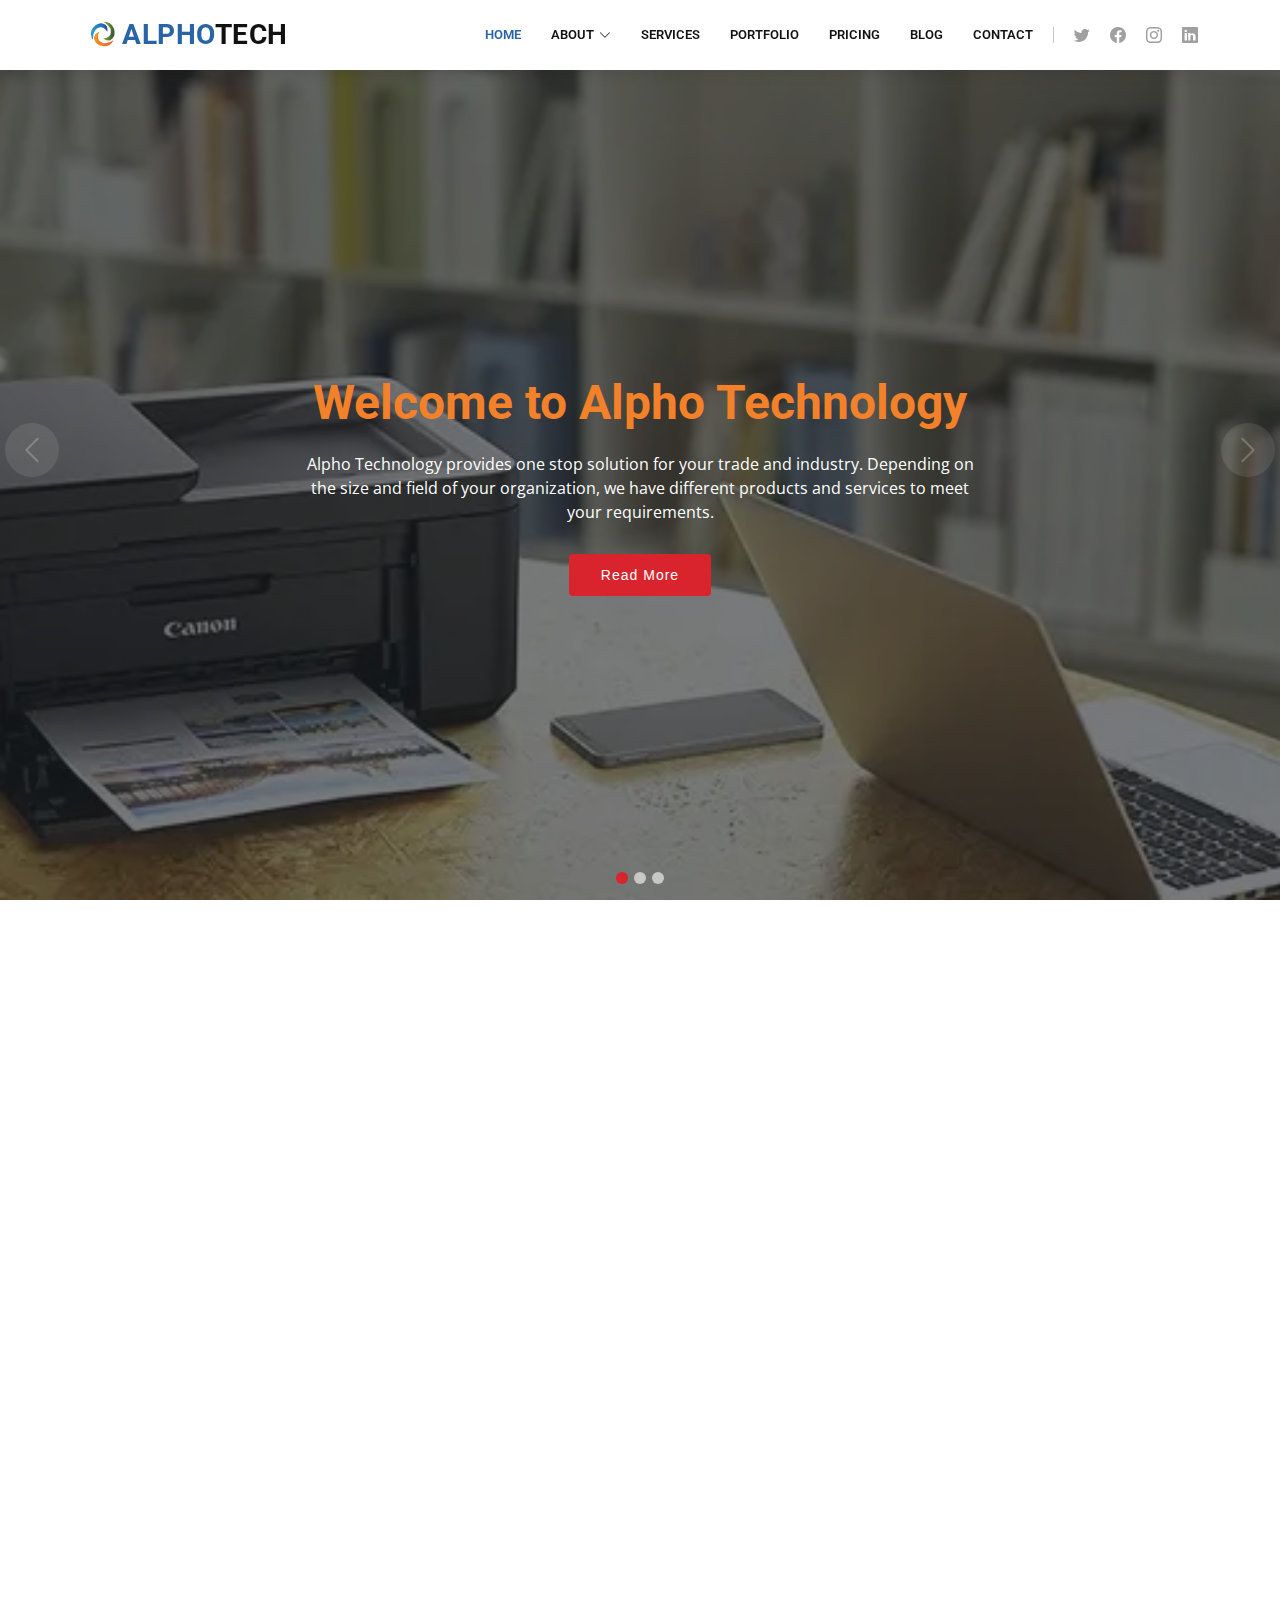
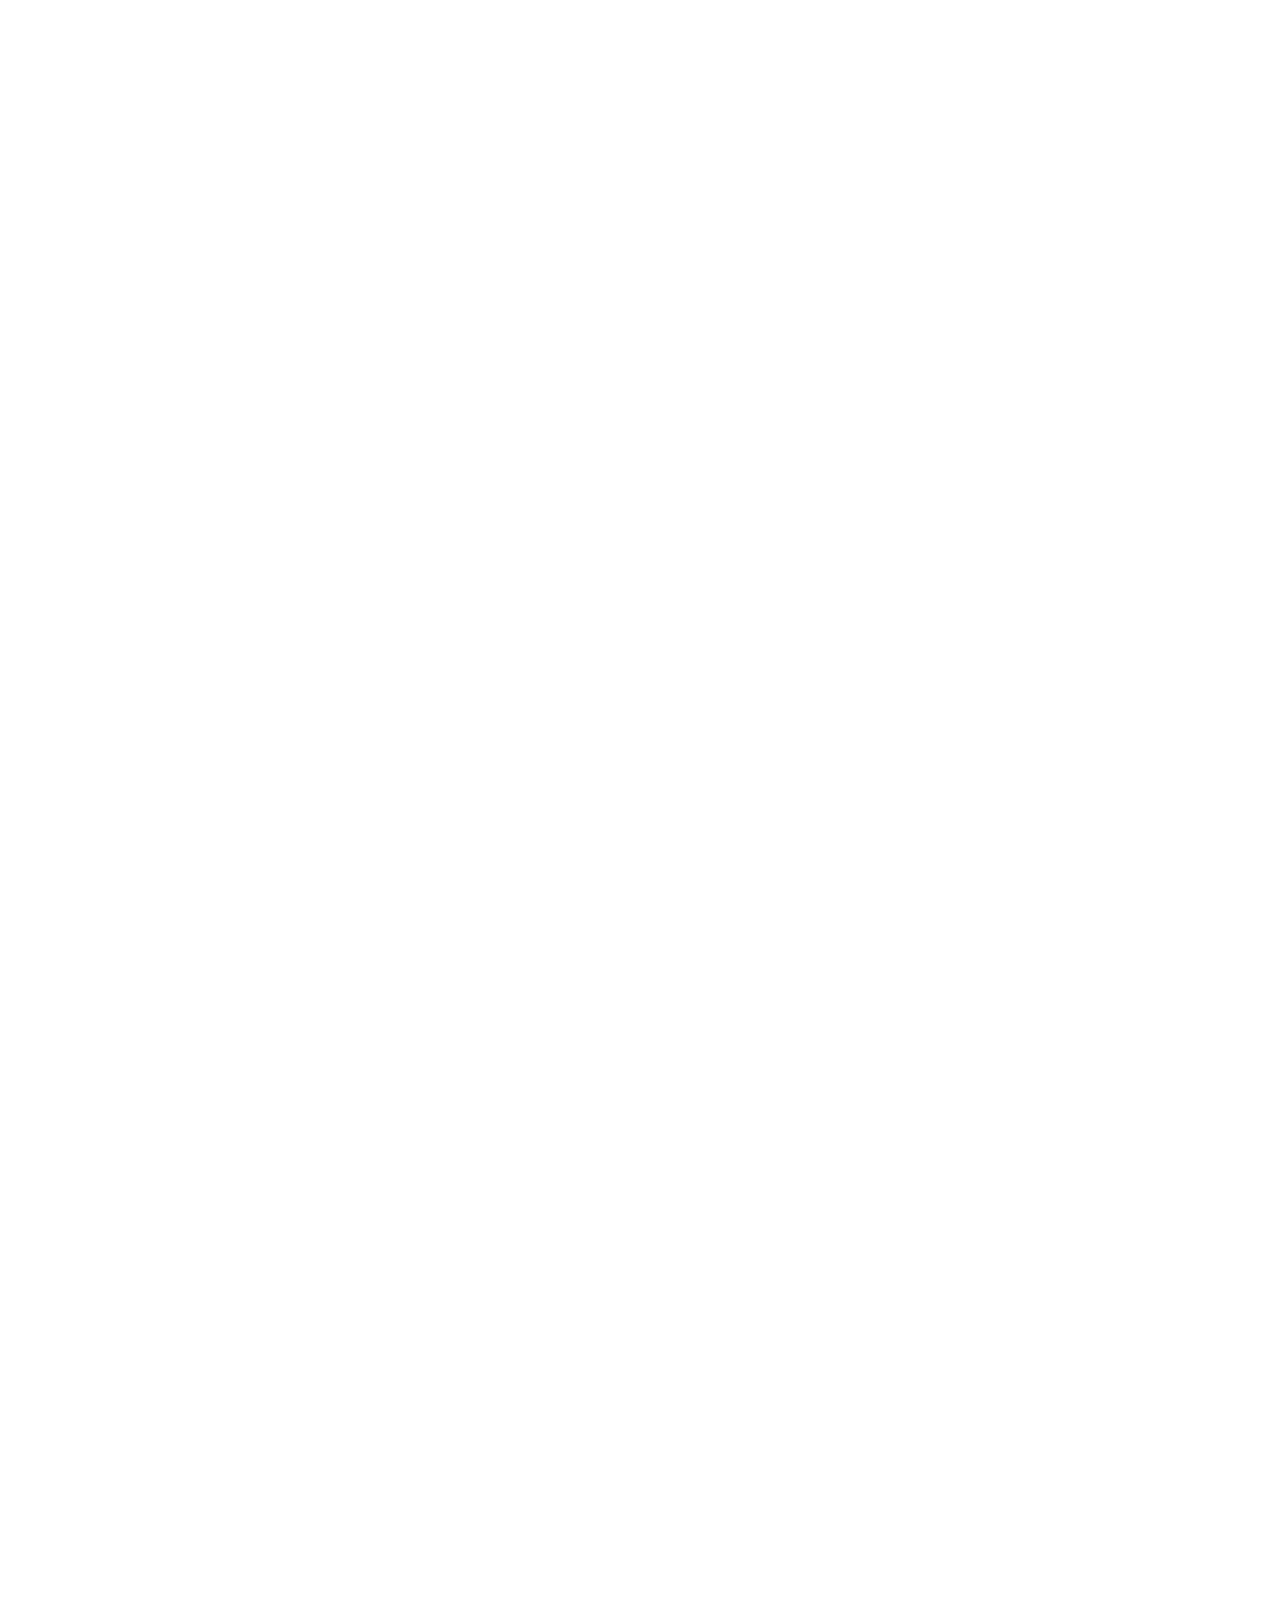
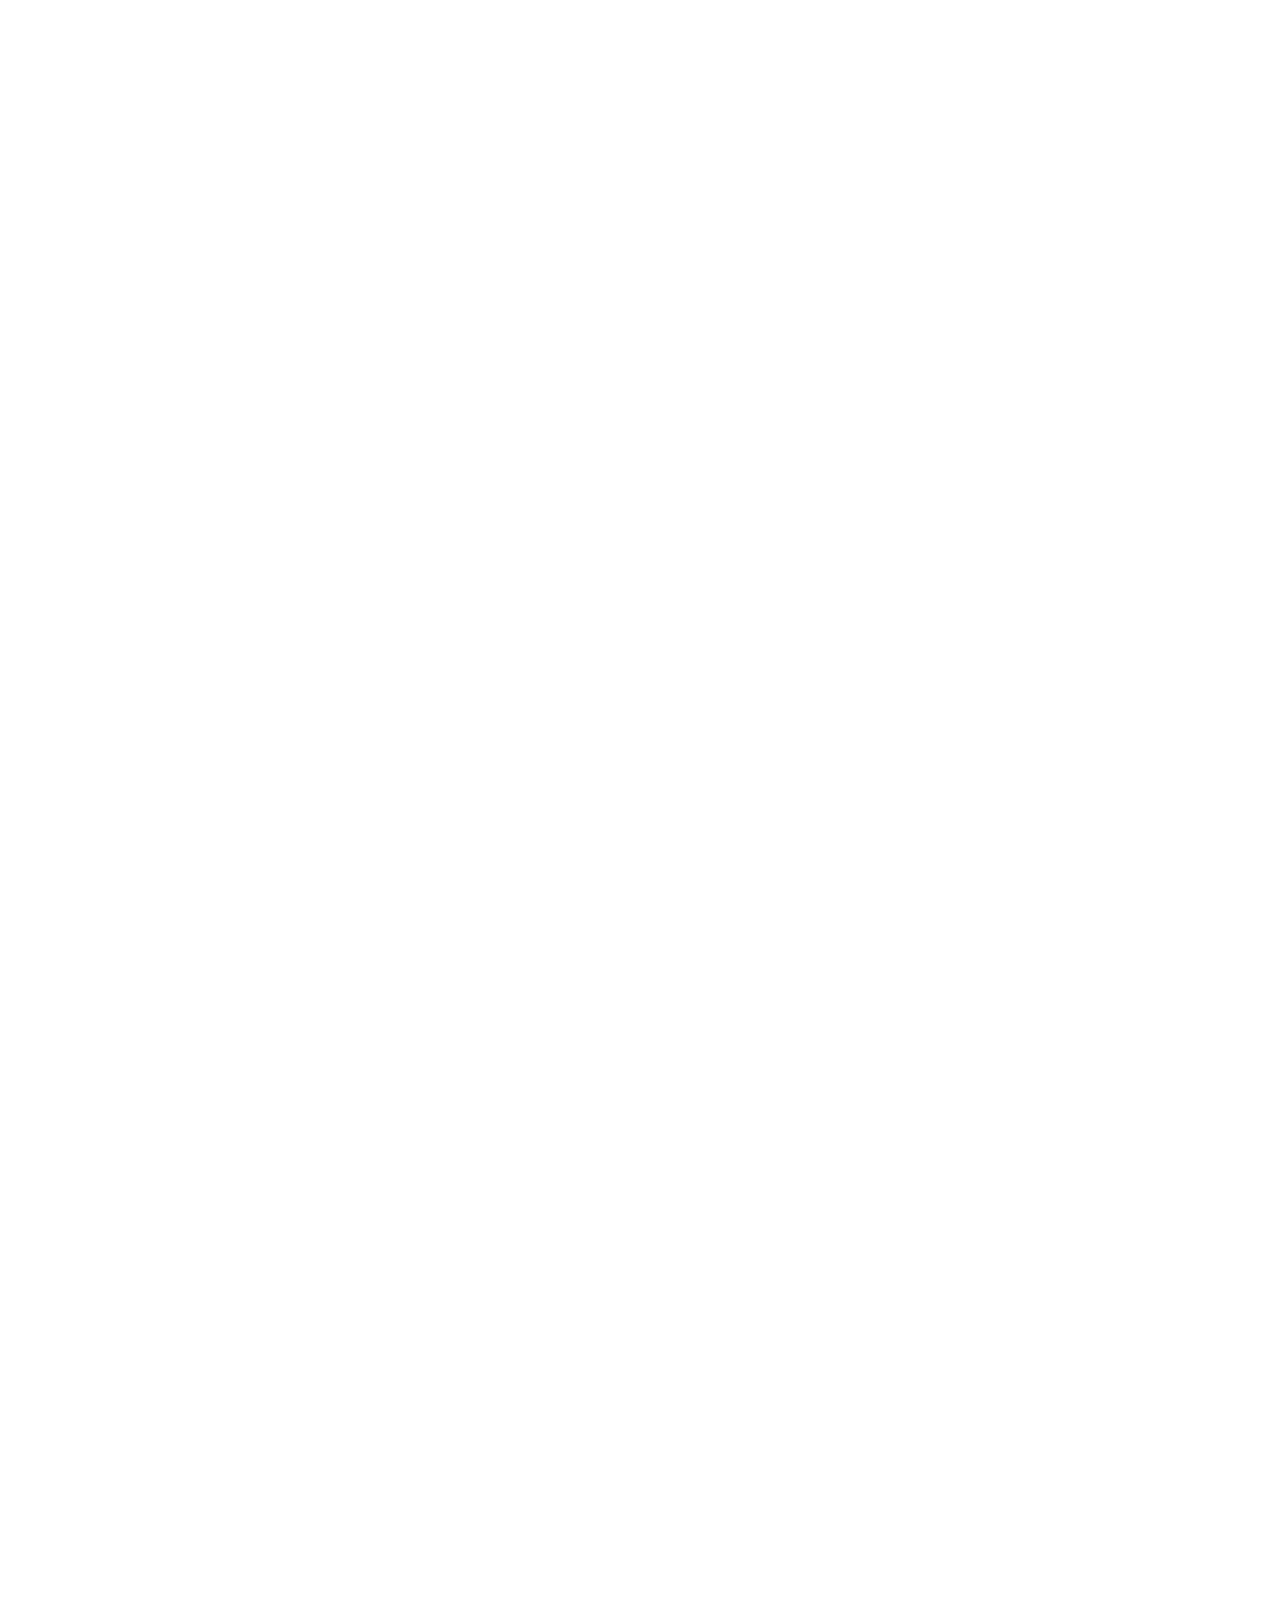
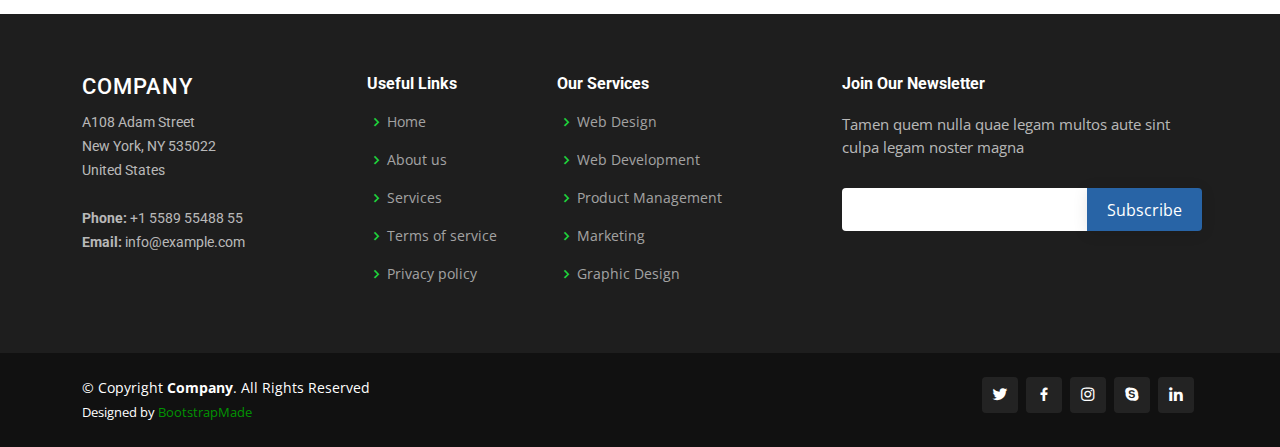
==== Sample3/index.html @ 121b3655 "Fifth Commit" ====
<!DOCTYPE html>
<html lang="en">

<head>
  <meta charset="utf-8">
  <meta content="width=device-width, initial-scale=1.0" name="viewport">

  <title>ALPHO TECHNOLOGY</title>
  <meta content="" name="description">
  <meta content="" name="keywords">

  <!-- Favicons -->
  <link href="assets/img/logo.png" rel="icon">
  <!-- <link href="assets/img/apple-touch-icon.png" rel="apple-touch-icon"> -->

  <!-- Google Fonts -->
  <link href="https://fonts.googleapis.com/css?family=Open+Sans:300,300i,400,400i,600,600i,700,700i|Roboto:300,300i,400,400i,500,500i,600,600i,700,700i|Poppins:300,300i,400,400i,500,500i,600,600i,700,700i" rel="stylesheet">

  <link href="https://fonts.googleapis.com/css2?family=Open+Sans:ital,wght@0,300;0,400;0,500;0,600;0,700;0,800;1,300;1,400;1,500;1,600;1,700;1,800&family=Pathway+Extreme&family=Poppins:wght@100;200;600&display=swap" rel="stylesheet">

  <!-- Vendor CSS Files -->
  <link href="assets/vendor/animate.css/animate.min.css" rel="stylesheet">
  <link href="assets/vendor/aos/aos.css" rel="stylesheet">
  <link href="assets/vendor/bootstrap/css/bootstrap.min.css" rel="stylesheet">
  <link href="assets/vendor/bootstrap-icons/bootstrap-icons.css" rel="stylesheet">
  <link href="assets/vendor/fontawesome-free/css/all.min.css" rel="stylesheet">
  <link href="assets/vendor/boxicons/css/boxicons.min.css" rel="stylesheet">
  <link href="assets/vendor/glightbox/css/glightbox.min.css" rel="stylesheet">
  <link href="assets/vendor/remixicon/remixicon.css" rel="stylesheet">
  <link href="assets/vendor/swiper/swiper-bundle.min.css" rel="stylesheet">

  <!-- Template Main CSS File -->
  <link href="assets/css/style.css" rel="stylesheet">
</head>

<body>

  <!-- ======= Header ======= -->
  <header id="header" class="fixed-top">
    <div class="container d-flex align-items-center">

      <!--  -->
      <!-- Uncomment below if you prefer to use an image logo -->
      <a href="index.html" class="logo me-auto me-lg-0"><img src="assets/img/logo.png" alt="" class="img-fluid"></a>
      <h1 class="logo me-auto"><a href="index.html"><span>Alpho</span>tech</a></h1>

      <nav id="navbar" class="navbar order-last order-lg-0">
        <ul>
          <li><a href="index.html" class="active">Home</a></li>

          <li class="dropdown"><a href="#"><span>About</span> <i class="bi bi-chevron-down"></i></a>
            <ul>
              <li><a href="about.html">About Us</a></li>
              <li><a href="team.html">Team</a></li>
              <li><a href="testimonials.html">Testimonials</a></li>
              <li class="dropdown"><a href="#"><span>Deep Drop Down</span> <i class="bi bi-chevron-right"></i></a>
                <ul>
                  <li><a href="#">Deep Drop Down 1</a></li>
                  <li><a href="#">Deep Drop Down 2</a></li>
                  <li><a href="#">Deep Drop Down 3</a></li>
                  <li><a href="#">Deep Drop Down 4</a></li>
                  <li><a href="#">Deep Drop Down 5</a></li>
                </ul>
              </li>
            </ul>
          </li>

          <li><a href="services.html">Services</a></li>
          <li><a href="portfolio.html">Portfolio</a></li>
          <li><a href="pricing.html">Pricing</a></li>
          <li><a href="blog.html">Blog</a></li>
          <li><a href="contact.html">Contact</a></li>

        </ul>
        <i class="bi bi-list mobile-nav-toggle"></i>
      </nav><!-- .navbar -->

      <div class="header-social-links d-flex">
        <a href="#" class="twitter"><i class="bu bi-twitter"></i></a>
        <a href="#" class="facebook"><i class="bu bi-facebook"></i></a>
        <a href="#" class="instagram"><i class="bu bi-instagram"></i></a>
        <a href="#" class="linkedin"><i class="bu bi-linkedin"></i></i></a>
      </div>

    </div>
  </header><!-- End Header -->

    <!-- ======= Hero Section ======= -->
    <section id="hero">
      <div id="heroCarousel" data-bs-interval="5000" class="carousel slide carousel-fade" data-bs-ride="carousel">
  
        <ol class="carousel-indicators" id="hero-carousel-indicators"></ol>
  
        <div class="carousel-inner" role="listbox">
  
          <!-- Slide 1 -->
          <div class="carousel-item active" style="background-image: url(assets/img/slide/slide-10.webp)">
            <div class="carousel-container">
              <div class="container">
                <h2 class="animate__animated animate__fadeInDown">Welcome to <span>Alpho Technology</span></h2>
                <p class="animate__animated animate__fadeInUp">Alpho Technology provides one stop solution for your trade and industry. Depending on the size and field of your organization, we have different products and services to meet your requirements.</p>
                <a href="#about" class="btn-get-started animate__animated animate__fadeInUp scrollto">Read More</a>
              </div>
            </div>
          </div>
  
          <!-- Slide 2 -->
          <div class="carousel-item" style="background-image: url(assets/img/slide/slide-8.jpg)">
            <div class="carousel-container">
              <div class="container">
                <h2 class="animate__animated animate__fadeInDown">Empowering Businesses at <span>Alpho Technology</span></h2>
                <p class="animate__animated animate__fadeInUp">Elevate Your Trade and Industry Potential with Alpho Technology. Whether your business is large or small, we offer an array of specialized products and services tailored to your specific requirements.</p>
                <a href="#about" class="btn-get-started animate__animated animate__fadeInUp scrollto">Learn More</a>
              </div>
            </div>
          </div>
  
          <!-- Slide 3 -->
          <div class="carousel-item" style="background-image: url(assets/img/slide/slide7.jpg)">
            <div class="carousel-container">
              <div class="container">
                <h2 class="animate__animated animate__fadeInDown">Transforming Industries with <span>Alpho Technology</span></h2>
                <p class="animate__animated animate__fadeInUp">Experience Innovation and Expertise at Alpho Technology - Your All-in-One Solution for Trade and Industry. Our adaptable products and services cater to organizations of all sizes and niches.</p>
                <a href="#about" class="btn-get-started animate__animated animate__fadeInUp scrollto">Explore Solutions</a>
              </div>
            </div>
          </div>
  
        </div>
  
        <a class="carousel-control-prev" href="#heroCarousel" role="button" data-bs-slide="prev">
          <span class="carousel-control-prev-icon bi bi-chevron-left" aria-hidden="true"></span>
        </a>
  
        <a class="carousel-control-next" href="#heroCarousel" role="button" data-bs-slide="next">
          <span class="carousel-control-next-icon bi bi-chevron-right" aria-hidden="true"></span>
        </a>
  
      </div>
    </section><!-- End Hero -->


  <main id="main">
    <!-- ======= Featured Services Section ======= -->
    <section id="featured-services" class="featured-services">
      <div class="container">

        <div class="row gy-4">

          <div class="col-lg-4 col-md-6 service-item d-flex" data-aos="fade-up">
            <div class="icon flex-shrink-0"><i class="fa-solid fa-cart-flatbed"></i></div>
            <div>
              <h4 class="title">MISSION</h4>
              <p class="description">Our Mission is to achieve the reputation of a quality, high standard & reliable solution & service Provider Company in the ICT and Electrical industry.</p>
              <a href="service-details.html" class="readmore stretched-link"><span>Learn More</span><i class="bi bi-arrow-right"></i></a>
            </div>
          </div>
          <!-- End Service Item -->

          <div class="col-lg-4 col-md-6 service-item d-flex" data-aos="fade-up" data-aos-delay="100">
            <div class="icon flex-shrink-0"><i class="fa-solid fa-truck"></i></div>
            <div>
              <h4 class="title">VISION</h4>
              <p class="description">Our forward vision is to strive to become an entity in technology based corporate solutions, capable of demanding unconditional response from the targeted niche. We also believe that for our scope of improvisation –sky is the limit and we are always ready to take our achievements to the next level. We are growing and would always like to remain on the growing streak</p>
              <a href="service-details.html" class="readmore stretched-link"><span>Learn More</span><i class="bi bi-arrow-right"></i></a>
            </div>
          </div><!-- End Service Item -->

          <div class="col-lg-4 col-md-6 service-item d-flex" data-aos="fade-up" data-aos-delay="200">
            <div class="icon flex-shrink-0"><i class="fa-solid fa-truck-ramp-box"></i></div>
            <div>
              <h4 class="title">TEAMWORK AND RELATIONS</h4>
              <p class="description">Great stress is laid on proper communication, transparency and human relations. We not only develop products, we develop relationships. Through teamwork, with every new day the quest for acquiring new competencies continues. Forever searching, experimenting, innovating, learning, moving ahead with our sincere efforts and dedication, shaping the future, and challenging our competencies to create new opportunities</p>
              <a href="service-details.html" class="readmore stretched-link"><span>Learn More</span><i class="bi bi-arrow-right"></i></a>
            </div>
          </div><!-- End Service Item -->

        </div>

      </div>
    </section><!-- End Featured Services Section -->

    
    <!-- ======= About Us Section ======= -->
    <section id="about" class="about pt-0">
      <div class="container" data-aos="fade-up">

        <div class="row gy-4">
          <div class="col-lg-6 position-relative align-self-start order-lg-last order-first">
            <img src="assets/img/about.jpg" class="img-fluid" alt="">
            <a href="https://www.youtube.com/watch?v=LXb3EKWsInQ" class="glightbox play-btn"></a>
          </div>
          <div class="col-lg-6 content order-last  order-lg-first">
            <h3>About Us</h3>
            <p>
              Alpho Technology provides one stop solution for your trade and industry. Depending on the size and field of your organization, we have different products and services to meet your requirements. We provide the optimum and customized solutions made for your organization.
            </p>
            <p>The company began operation as Supply of both electrical and ICT Equipment on April 2021</p>
            <p>We offer cost-effective development services and solutions for customers with projects both small and medium. Alpho Technology focuses exclusively in high quality and cost-effective system development and implementation of multiple type of services. We are advancing on a tremendous pace and with involvement of skilled and experienced people working in the organization.</p>
          </div>
        </div>

      </div>
    </section><!-- End About Us Section -->

      <!-- ======= Services Section ======= -->
    <section id="service" class="services pt-0">
      <div class="container" data-aos="fade-up">

        <div class="section-header">
          <span>Our Services</span>
          <h2>Our Services</h2>

        </div>

        <div class="row gy-4">

          <div class="col-lg-4 col-md-6" data-aos="fade-up" data-aos-delay="100">
            <div class="card">
              <div class="card-img">
                <img src="assets/img/storage-service.jpg" alt="" class="img-fluid">
              </div>
              <h3><a href="service-details.html" class="stretched-link">Storage</a></h3>
              <p>Cumque eos in qui numquam. Aut aspernatur perferendis sed atque quia voluptas quisquam repellendus temporibus itaqueofficiis odit</p>
            </div>
          </div><!-- End Card Item -->

          <div class="col-lg-4 col-md-6" data-aos="fade-up" data-aos-delay="200">
            <div class="card">
              <div class="card-img">
                <img src="assets/img/logistics-service.jpg" alt="" class="img-fluid">
              </div>
              <h3><a href="service-details.html" class="stretched-link">Logistics</a></h3>
              <p>Asperiores provident dolor accusamus pariatur dolore nam id audantium ut et iure incidunt molestiae dolor ipsam ducimus occaecati nisi</p>
            </div>
          </div><!-- End Card Item -->

          <div class="col-lg-4 col-md-6" data-aos="fade-up" data-aos-delay="300">
            <div class="card">
              <div class="card-img">
                <img src="assets/img/cargo-service.jpg" alt="" class="img-fluid">
              </div>
              <h3><a href="service-details.html" class="stretched-link">Cargo</a></h3>
              <p>Dicta quam similique quia architecto eos nisi aut ratione aut ipsum reiciendis sit doloremque oluptatem aut et molestiae ut et nihil</p>
            </div>
          </div><!-- End Card Item -->

          <div class="col-lg-4 col-md-6" data-aos="fade-up" data-aos-delay="400">
            <div class="card">
              <div class="card-img">
                <img src="assets/img/trucking-service.jpg" alt="" class="img-fluid">
              </div>
              <h3><a href="service-details.html" class="stretched-link">Trucking</a></h3>
              <p>Dicta quam similique quia architecto eos nisi aut ratione aut ipsum reiciendis sit doloremque oluptatem aut et molestiae ut et nihil</p>
            </div>
          </div><!-- End Card Item -->

          <div class="col-lg-4 col-md-6" data-aos="fade-up" data-aos-delay="500">
            <div class="card">
              <div class="card-img">
                <img src="assets/img/packaging-service.jpg" alt="" class="img-fluid">
              </div>
              <h3><a href="service-details.html" class="stretched-link">Packaging</a></h3>
              <p>Illo consequuntur quisquam delectus praesentium modi dignissimos facere vel cum onsequuntur maiores beatae consequatur magni voluptates</p>
            </div>
          </div><!-- End Card Item -->

          <div class="col-lg-4 col-md-6" data-aos="fade-up" data-aos-delay="600">
            <div class="card">
              <div class="card-img">
                <img src="assets/img/warehousing-service.jpg" alt="" class="img-fluid">
              </div>
              <h3><a href="service-details.html" class="stretched-link">Warehousing</a></h3>
              <p>Quas assumenda non occaecati molestiae. In aut earum sed natus eatae in vero. Ab modi quisquam aut nostrum unde et qui est non quo nulla</p>
            </div>
          </div><!-- End Card Item -->

        </div>

      </div>
    </section><!-- End Services Section -->

    <!-- ======= Portfolio Section ======= -->
    <section id="portfolio" class="portfolio">
      <div class="container">

        <div class="row" data-aos="fade-up">
          <div class="col-lg-12 d-flex justify-content-center">
            <ul id="portfolio-flters">
              <li data-filter="*" class="filter-active">All</li>
              <li data-filter=".filter-app">App</li>
              <li data-filter=".filter-card">Card</li>
              <li data-filter=".filter-web">Web</li>
            </ul>
          </div>
        </div>

        <div class="row portfolio-container" data-aos="fade-up">

          <div class="col-lg-4 col-md-6 portfolio-item filter-app">
            <img src="assets/img/portfolio/portfolio-1.jpg" class="img-fluid" alt="">
            <div class="portfolio-info">
              <h4>App 1</h4>
              <p>App</p>
              <a href="assets/img/portfolio/portfolio-1.jpg" data-gallery="portfolioGallery" class="portfolio-lightbox preview-link" title="App 1"><i class="bx bx-plus"></i></a>
              <a href="portfolio-details.html" class="details-link" title="More Details"><i class="bx bx-link"></i></a>
            </div>
          </div>

          <div class="col-lg-4 col-md-6 portfolio-item filter-web">
            <img src="assets/img/portfolio/portfolio-2.jpg" class="img-fluid" alt="">
            <div class="portfolio-info">
              <h4>Web 3</h4>
              <p>Web</p>
              <a href="assets/img/portfolio/portfolio-2.jpg" data-gallery="portfolioGallery" class="portfolio-lightbox preview-link" title="Web 3"><i class="bx bx-plus"></i></a>
              <a href="portfolio-details.html" class="details-link" title="More Details"><i class="bx bx-link"></i></a>
            </div>
          </div>

          <div class="col-lg-4 col-md-6 portfolio-item filter-app">
            <img src="assets/img/portfolio/portfolio-3.jpg" class="img-fluid" alt="">
            <div class="portfolio-info">
              <h4>App 2</h4>
              <p>App</p>
              <a href="assets/img/portfolio/portfolio-3.jpg" data-gallery="portfolioGallery" class="portfolio-lightbox preview-link" title="App 2"><i class="bx bx-plus"></i></a>
              <a href="portfolio-details.html" class="details-link" title="More Details"><i class="bx bx-link"></i></a>
            </div>
          </div>

          <div class="col-lg-4 col-md-6 portfolio-item filter-card">
            <img src="assets/img/portfolio/portfolio-4.jpg" class="img-fluid" alt="">
            <div class="portfolio-info">
              <h4>Card 2</h4>
              <p>Card</p>
              <a href="assets/img/portfolio/portfolio-4.jpg" data-gallery="portfolioGallery" class="portfolio-lightbox preview-link" title="Card 2"><i class="bx bx-plus"></i></a>
              <a href="portfolio-details.html" class="details-link" title="More Details"><i class="bx bx-link"></i></a>
            </div>
          </div>

          <div class="col-lg-4 col-md-6 portfolio-item filter-web">
            <img src="assets/img/portfolio/portfolio-5.jpg" class="img-fluid" alt="">
            <div class="portfolio-info">
              <h4>Web 2</h4>
              <p>Web</p>
              <a href="assets/img/portfolio/portfolio-5.jpg" data-gallery="portfolioGallery" class="portfolio-lightbox preview-link" title="Web 2"><i class="bx bx-plus"></i></a>
              <a href="portfolio-details.html" class="details-link" title="More Details"><i class="bx bx-link"></i></a>
            </div>
          </div>

          <div class="col-lg-4 col-md-6 portfolio-item filter-app">
            <img src="assets/img/portfolio/portfolio-6.jpg" class="img-fluid" alt="">
            <div class="portfolio-info">
              <h4>App 3</h4>
              <p>App</p>
              <a href="assets/img/portfolio/portfolio-6.jpg" data-gallery="portfolioGallery" class="portfolio-lightbox preview-link" title="App 3"><i class="bx bx-plus"></i></a>
              <a href="portfolio-details.html" class="details-link" title="More Details"><i class="bx bx-link"></i></a>
            </div>
          </div>

          <div class="col-lg-4 col-md-6 portfolio-item filter-card">
            <img src="assets/img/portfolio/portfolio-7.jpg" class="img-fluid" alt="">
            <div class="portfolio-info">
              <h4>Card 1</h4>
              <p>Card</p>
              <a href="assets/img/portfolio/portfolio-7.jpg" data-gallery="portfolioGallery" class="portfolio-lightbox preview-link" title="Card 1"><i class="bx bx-plus"></i></a>
              <a href="portfolio-details.html" class="details-link" title="More Details"><i class="bx bx-link"></i></a>
            </div>
          </div>

          <div class="col-lg-4 col-md-6 portfolio-item filter-card">
            <img src="assets/img/portfolio/portfolio-8.jpg" class="img-fluid" alt="">
            <div class="portfolio-info">
              <h4>Card 3</h4>
              <p>Card</p>
              <a href="assets/img/portfolio/portfolio-8.jpg" data-gallery="portfolioGallery" class="portfolio-lightbox preview-link" title="Card 3"><i class="bx bx-plus"></i></a>
              <a href="portfolio-details.html" class="details-link" title="More Details"><i class="bx bx-link"></i></a>
            </div>
          </div>

          <div class="col-lg-4 col-md-6 portfolio-item filter-web">
            <img src="assets/img/portfolio/portfolio-9.jpg" class="img-fluid" alt="">
            <div class="portfolio-info">
              <h4>Web 3</h4>
              <p>Web</p>
              <a href="assets/img/portfolio/portfolio-9.jpg" data-gallery="portfolioGallery" class="portfolio-lightbox preview-link" title="Web 3"><i class="bx bx-plus"></i></a>
              <a href="portfolio-details.html" class="details-link" title="More Details"><i class="bx bx-link"></i></a>
            </div>
          </div>

        </div>

      </div>
    </section><!-- End Portfolio Section -->

    <!-- ======= Our Clients Section ======= -->
    <section id="clients" class="clients">
      <div class="container" data-aos="fade-up">

        <div class="section-title">
          <h2>Clients</h2>
        </div>

        <div class="row no-gutters clients-wrap clearfix" data-aos="fade-up">

          <div class="col-lg-3 col-md-4 col-6">
            <div class="client-logo">
              <img src="assets/img/clients/client-1.png" class="img-fluid" alt="">
            </div>
          </div>

          <div class="col-lg-3 col-md-4 col-6">
            <div class="client-logo">
              <img src="assets/img/clients/client-2.png" class="img-fluid" alt="">
            </div>
          </div>

          <div class="col-lg-3 col-md-4 col-6">
            <div class="client-logo">
              <img src="assets/img/clients/client-3.png" class="img-fluid" alt="">
            </div>
          </div>

          <div class="col-lg-3 col-md-4 col-6">
            <div class="client-logo">
              <img src="assets/img/clients/client-4.png" class="img-fluid" alt="">
            </div>
          </div>

          <div class="col-lg-3 col-md-4 col-6">
            <div class="client-logo">
              <img src="assets/img/clients/client-5.png" class="img-fluid" alt="">
            </div>
          </div>

          <div class="col-lg-3 col-md-4 col-6">
            <div class="client-logo">
              <img src="assets/img/clients/client-6.png" class="img-fluid" alt="">
            </div>
          </div>

          <div class="col-lg-3 col-md-4 col-6">
            <div class="client-logo">
              <img src="assets/img/clients/client-7.png" class="img-fluid" alt="">
            </div>
          </div>

          <div class="col-lg-3 col-md-4 col-6">
            <div class="client-logo">
              <img src="assets/img/clients/client-8.png" class="img-fluid" alt="">
            </div>
          </div>

        </div>

      </div>
    </section><!-- End Our Clients Section -->

  </main><!-- End #main -->

  <!-- ======= Footer ======= -->
  <footer id="footer">

    <div class="footer-top">
      <div class="container">
        <div class="row">

          <div class="col-lg-3 col-md-6 footer-contact">
            <h3>Company</h3>
            <p>
              A108 Adam Street <br>
              New York, NY 535022<br>
              United States <br><br>
              <strong>Phone:</strong> +1 5589 55488 55<br>
              <strong>Email:</strong> info@example.com<br>
            </p>
          </div>

          <div class="col-lg-2 col-md-6 footer-links">
            <h4>Useful Links</h4>
            <ul>
              <li><i class="bx bx-chevron-right"></i> <a href="#">Home</a></li>
              <li><i class="bx bx-chevron-right"></i> <a href="#">About us</a></li>
              <li><i class="bx bx-chevron-right"></i> <a href="#">Services</a></li>
              <li><i class="bx bx-chevron-right"></i> <a href="#">Terms of service</a></li>
              <li><i class="bx bx-chevron-right"></i> <a href="#">Privacy policy</a></li>
            </ul>
          </div>

          <div class="col-lg-3 col-md-6 footer-links">
            <h4>Our Services</h4>
            <ul>
              <li><i class="bx bx-chevron-right"></i> <a href="#">Web Design</a></li>
              <li><i class="bx bx-chevron-right"></i> <a href="#">Web Development</a></li>
              <li><i class="bx bx-chevron-right"></i> <a href="#">Product Management</a></li>
              <li><i class="bx bx-chevron-right"></i> <a href="#">Marketing</a></li>
              <li><i class="bx bx-chevron-right"></i> <a href="#">Graphic Design</a></li>
            </ul>
          </div>

          <div class="col-lg-4 col-md-6 footer-newsletter">
            <h4>Join Our Newsletter</h4>
            <p>Tamen quem nulla quae legam multos aute sint culpa legam noster magna</p>
            <form action="" method="post">
              <input type="email" name="email"><input type="submit" value="Subscribe">
            </form>
          </div>

        </div>
      </div>
    </div>

    <div class="container d-md-flex py-4">

      <div class="me-md-auto text-center text-md-start">
        <div class="copyright">
          &copy; Copyright <strong><span>Company</span></strong>. All Rights Reserved
        </div>
        <div class="credits">
          <!-- All the links in the footer should remain intact. -->
          <!-- You can delete the links only if you purchased the pro version. -->
          <!-- Licensing information: https://bootstrapmade.com/license/ -->
          <!-- Purchase the pro version with working PHP/AJAX contact form: https://bootstrapmade.com/company-free-html-bootstrap-template/ -->
          Designed by <a href="https://bootstrapmade.com/">BootstrapMade</a>
        </div>
      </div>
      <div class="social-links text-center text-md-right pt-3 pt-md-0">
        <a href="#" class="twitter"><i class="bx bxl-twitter"></i></a>
        <a href="#" class="facebook"><i class="bx bxl-facebook"></i></a>
        <a href="#" class="instagram"><i class="bx bxl-instagram"></i></a>
        <a href="#" class="google-plus"><i class="bx bxl-skype"></i></a>
        <a href="#" class="linkedin"><i class="bx bxl-linkedin"></i></a>
      </div>
    </div>
  </footer><!-- End Footer -->

  <a href="#" class="back-to-top d-flex align-items-center justify-content-center"><i class="bi bi-arrow-up-short"></i></a>

  <!-- Vendor JS Files -->
  <script src="assets/vendor/aos/aos.js"></script>
  <script src="assets/vendor/bootstrap/js/bootstrap.bundle.min.js"></script>
  <script src="assets/vendor/glightbox/js/glightbox.min.js"></script>
  <script src="assets/vendor/isotope-layout/isotope.pkgd.min.js"></script>
  <script src="assets/vendor/swiper/swiper-bundle.min.js"></script>
  <script src="assets/vendor/waypoints/noframework.waypoints.js"></script>
  <script src="assets/vendor/php-email-form/validate.js"></script>

  <!-- Template Main JS File -->
  <script src="assets/js/main.js"></script>

</body>

</html>
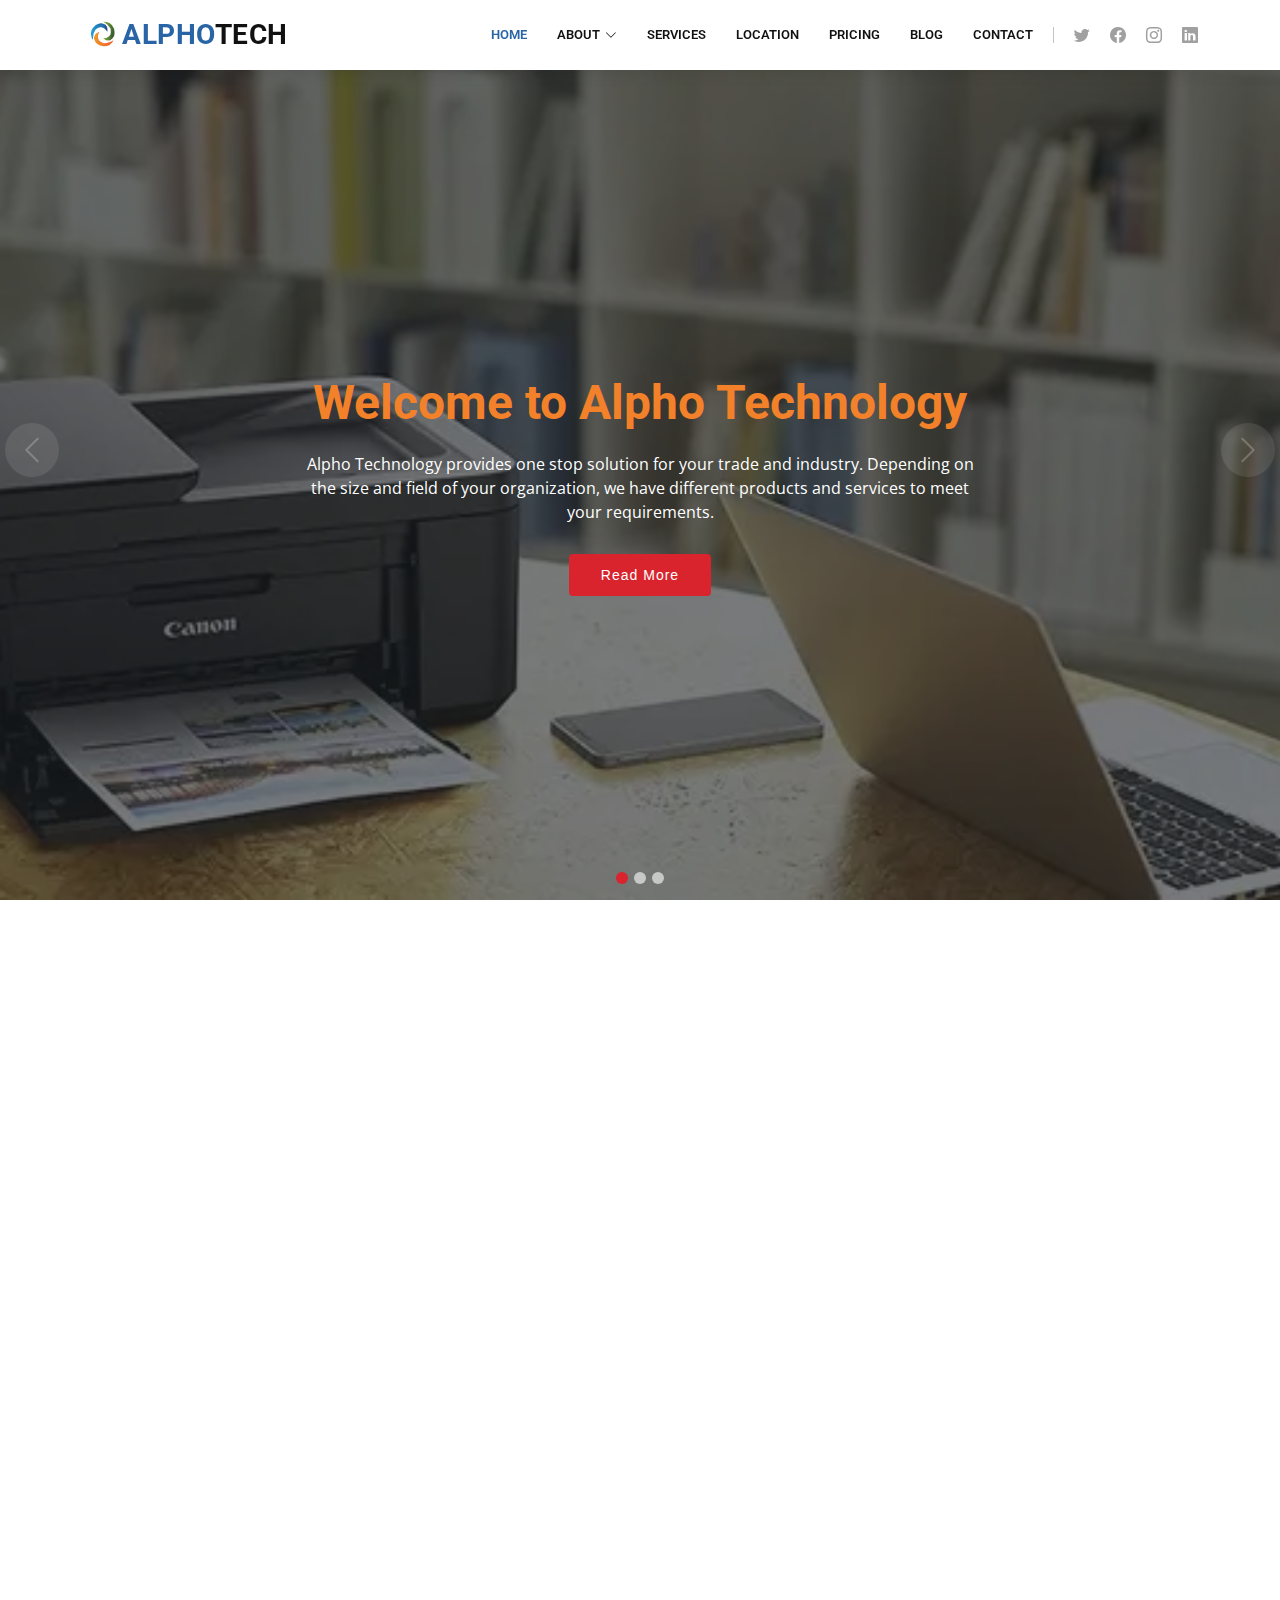
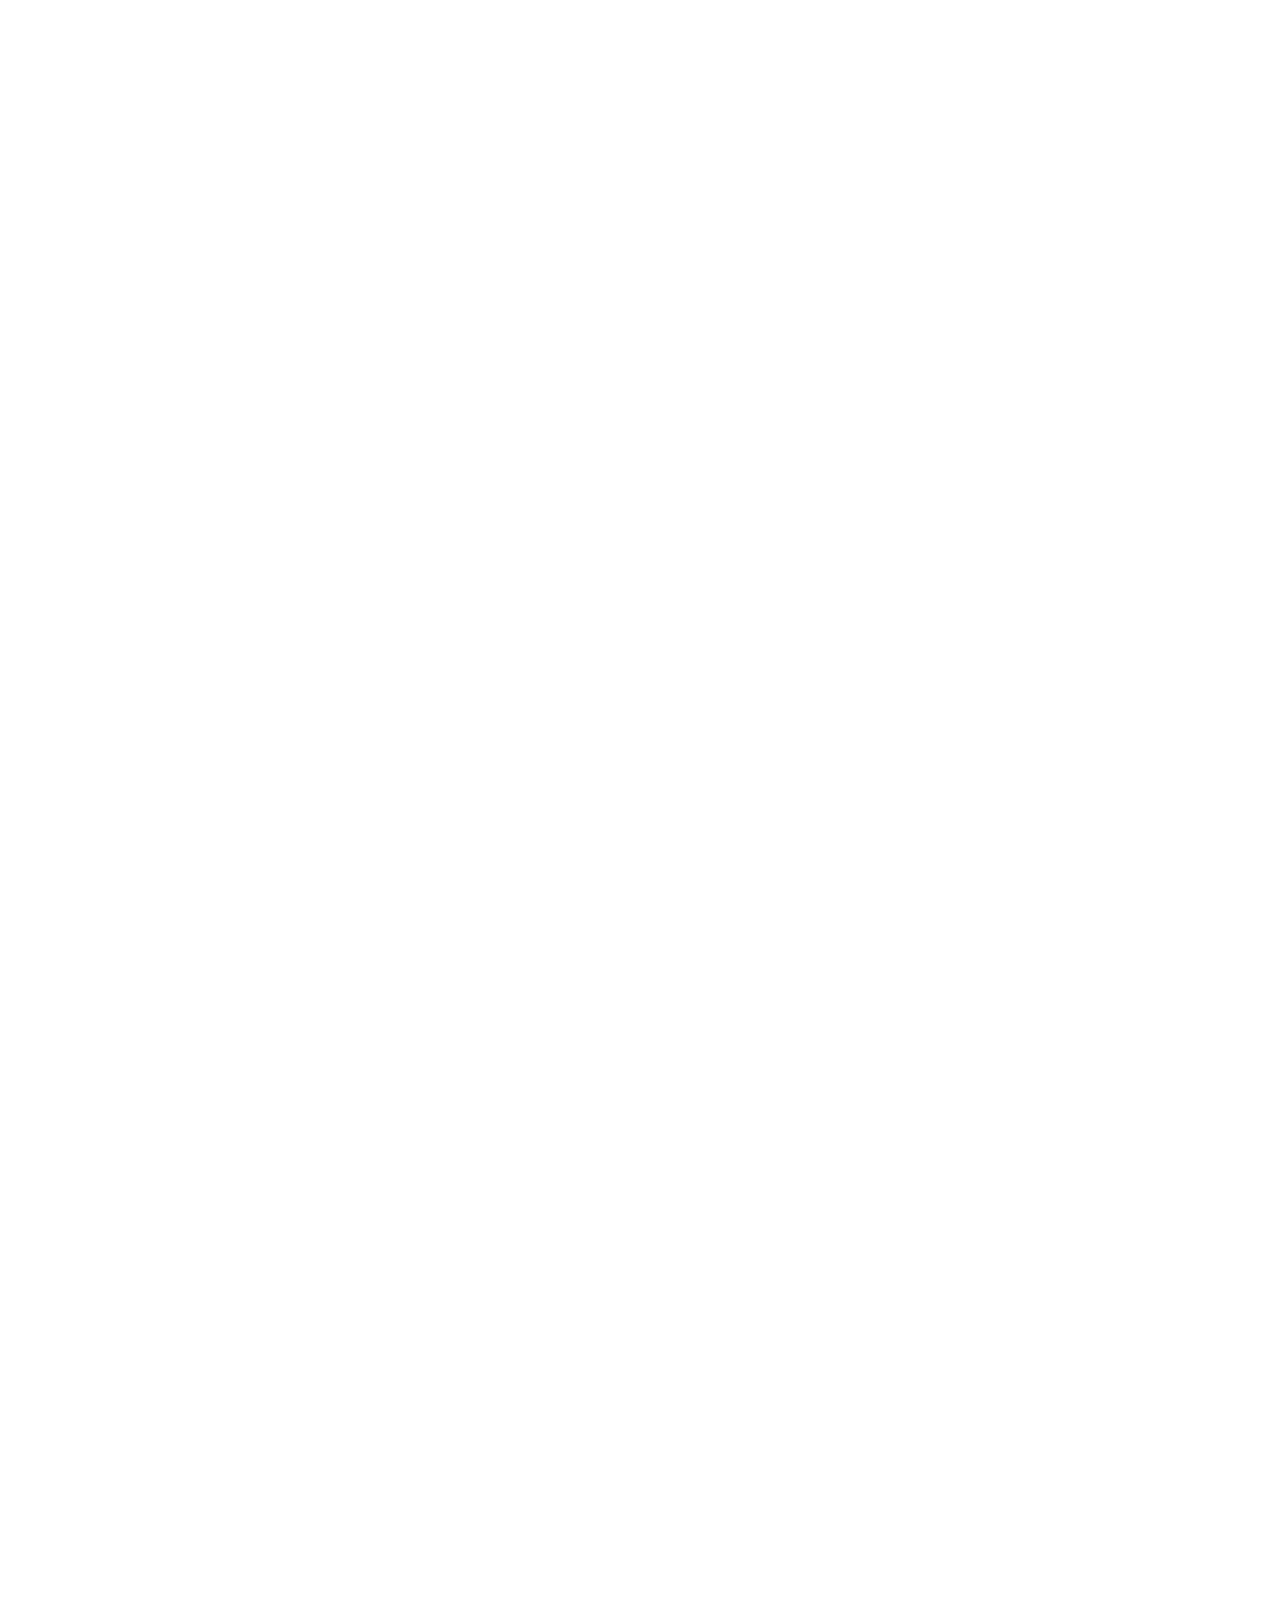
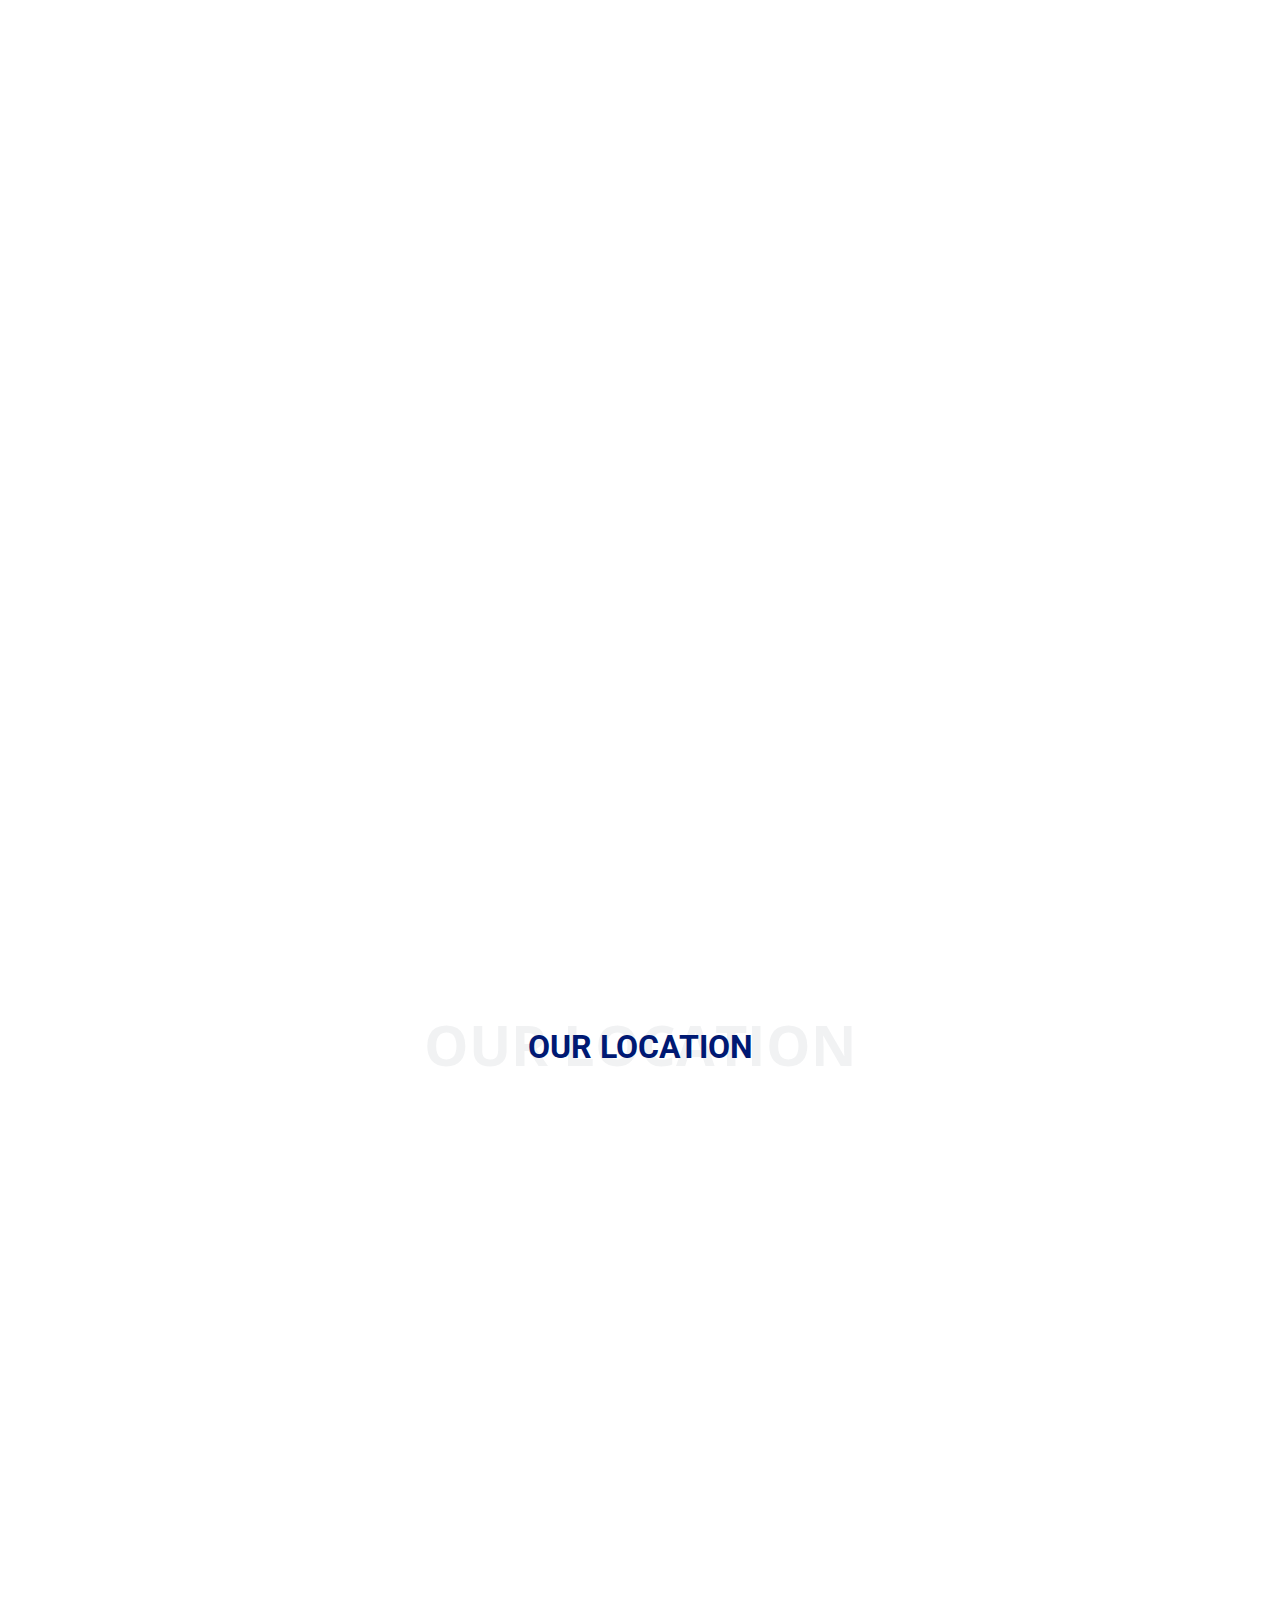
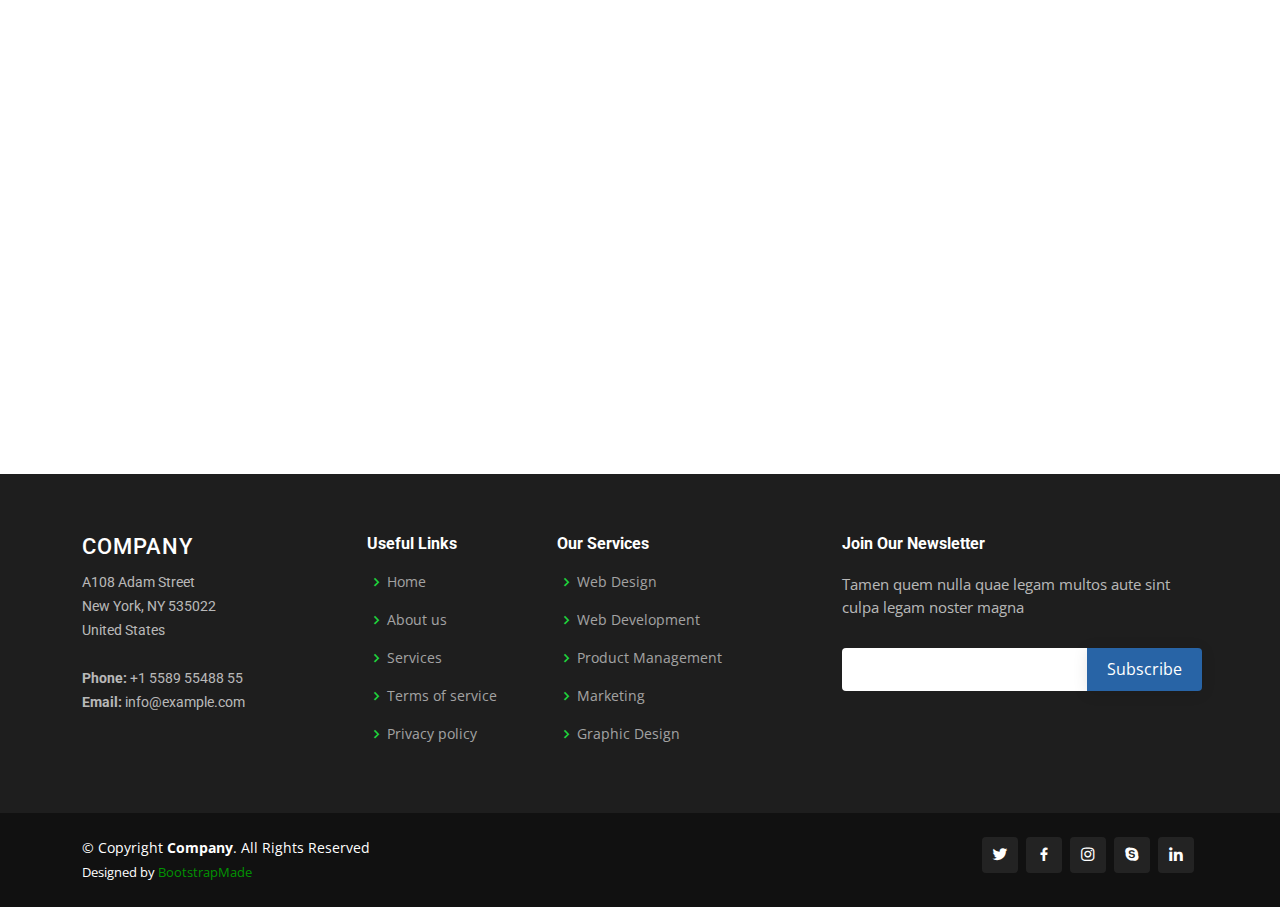
==== commit 9a48a634: "Fifth Coommit" ====
--- a/Sample3/index.html
+++ b/Sample3/index.html
@@ -66,7 +66,7 @@
           </li>
 
           <li><a href="services.html">Services</a></li>
-          <li><a href="portfolio.html">Portfolio</a></li>
+          <li><a href="location.html">location</a></li>
           <li><a href="pricing.html">Pricing</a></li>
           <li><a href="blog.html">Blog</a></li>
           <li><a href="contact.html">Contact</a></li>
@@ -218,179 +218,131 @@
           <div class="col-lg-4 col-md-6" data-aos="fade-up" data-aos-delay="100">
             <div class="card">
               <div class="card-img">
-                <img src="assets/img/storage-service.jpg" alt="" class="img-fluid">
-              </div>
-              <h3><a href="service-details.html" class="stretched-link">Storage</a></h3>
-              <p>Cumque eos in qui numquam. Aut aspernatur perferendis sed atque quia voluptas quisquam repellendus temporibus itaqueofficiis odit</p>
-            </div>
-          </div><!-- End Card Item -->
-
-          <div class="col-lg-4 col-md-6" data-aos="fade-up" data-aos-delay="200">
-            <div class="card">
-              <div class="card-img">
-                <img src="assets/img/logistics-service.jpg" alt="" class="img-fluid">
-              </div>
-              <h3><a href="service-details.html" class="stretched-link">Logistics</a></h3>
-              <p>Asperiores provident dolor accusamus pariatur dolore nam id audantium ut et iure incidunt molestiae dolor ipsam ducimus occaecati nisi</p>
-            </div>
-          </div><!-- End Card Item -->
-
-          <div class="col-lg-4 col-md-6" data-aos="fade-up" data-aos-delay="300">
-            <div class="card">
-              <div class="card-img">
-                <img src="assets/img/cargo-service.jpg" alt="" class="img-fluid">
-              </div>
-              <h3><a href="service-details.html" class="stretched-link">Cargo</a></h3>
-              <p>Dicta quam similique quia architecto eos nisi aut ratione aut ipsum reiciendis sit doloremque oluptatem aut et molestiae ut et nihil</p>
-            </div>
-          </div><!-- End Card Item -->
-
-          <div class="col-lg-4 col-md-6" data-aos="fade-up" data-aos-delay="400">
-            <div class="card">
-              <div class="card-img">
-                <img src="assets/img/trucking-service.jpg" alt="" class="img-fluid">
-              </div>
-              <h3><a href="service-details.html" class="stretched-link">Trucking</a></h3>
-              <p>Dicta quam similique quia architecto eos nisi aut ratione aut ipsum reiciendis sit doloremque oluptatem aut et molestiae ut et nihil</p>
-            </div>
-          </div><!-- End Card Item -->
-
-          <div class="col-lg-4 col-md-6" data-aos="fade-up" data-aos-delay="500">
-            <div class="card">
-              <div class="card-img">
-                <img src="assets/img/packaging-service.jpg" alt="" class="img-fluid">
-              </div>
-              <h3><a href="service-details.html" class="stretched-link">Packaging</a></h3>
-              <p>Illo consequuntur quisquam delectus praesentium modi dignissimos facere vel cum onsequuntur maiores beatae consequatur magni voluptates</p>
-            </div>
-          </div><!-- End Card Item -->
-
-          <div class="col-lg-4 col-md-6" data-aos="fade-up" data-aos-delay="600">
-            <div class="card">
-              <div class="card-img">
-                <img src="assets/img/warehousing-service.jpg" alt="" class="img-fluid">
-              </div>
-              <h3><a href="service-details.html" class="stretched-link">Warehousing</a></h3>
-              <p>Quas assumenda non occaecati molestiae. In aut earum sed natus eatae in vero. Ab modi quisquam aut nostrum unde et qui est non quo nulla</p>
-            </div>
-          </div><!-- End Card Item -->
-
+                <img src="assets/img/system-analysis.png" alt="System Analysis" class="img-fluid">
+              </div>
+              <h3><a href="service-details.html" class="stretched-link">System Analysis</a></h3>
+              <p>Optimize your business processes through in-depth system analysis. Our experts identify areas for improvement, ensuring efficiency and growth.</p>
+            </div>
+          </div><!-- End Card Item -->
+          
+          <div class="col-lg-4 col-md-6" data-aos="fade-up" data-aos-delay="100">
+            <div class="card">
+              <div class="card-img">
+                <img src="assets/img/process-reengineering.png" alt="Business Process Reengineering" class="img-fluid">
+              </div>
+              <h3><a href="service-details.html" class="stretched-link">Business Process Reengineering</a></h3>
+              <p>Revitalize your operations with strategic business process reengineering. We help you adapt to changing market dynamics while maximizing productivity.</p>
+            </div>
+          </div><!-- End Card Item -->
+          
+          <div class="col-lg-4 col-md-6" data-aos="fade-up" data-aos-delay="100">
+            <div class="card">
+              <div class="card-img">
+                <img src="assets/img/process-development.jpg" alt="Process Development Localization" class="img-fluid">
+              </div>
+              <h3><a href="service-details.html" class="stretched-link">Process Development Localization</a></h3>
+              <p>Tailored solutions for Kenyan markets. Our localized process development aligns your business with local preferences and regulations.</p>
+            </div>
+          </div><!-- End Card Item -->
+          
+          <div class="col-lg-4 col-md-6" data-aos="fade-up" data-aos-delay="100">
+            <div class="card">
+              <div class="card-img">
+                <img src="assets/img/network-management.jpg" alt="Network Monitoring/Management Support" class="img-fluid">
+              </div>
+              <h3><a href="service-details.html" class="stretched-link">Network Monitoring/Management Support</a></h3>
+              <p>Keep your network at its best. Our monitoring and management solutions ensure seamless network operations.</p>
+            </div>
+          </div><!-- End Card Item -->
+          
+          <div class="col-lg-4 col-md-6" data-aos="fade-up" data-aos-delay="100">
+            <div class="card">
+              <div class="card-img">
+                <img src="assets/img/security-solutions.jfif" alt="Network, Security & Threat Management" class="img-fluid">
+              </div>
+              <h3><a href="service-details.html" class="stretched-link">Network, Security & Threat Management</a></h3>
+              <p>Safeguard your digital assets with comprehensive security solutions. We protect against threats and ensure data integrity.</p>
+            </div>
+          </div><!-- End Card Item -->
+          
+          <div class="col-lg-4 col-md-6" data-aos="fade-up" data-aos-delay="100">
+            <div class="card">
+              <div class="card-img">
+                <img src="assets/img/server-storage.jfif" alt="Enterprise Server & Storage Solution" class="img-fluid">
+              </div>
+              <h3><a href="service-details.html" class="stretched-link">Enterprise Server & Storage Solution</a></h3>
+              <p>Scalable server and storage solutions for businesses of all sizes. Our systems are designed to support your growth.</p>
+            </div>
+          </div><!-- End Card Item -->
+          
+          <div class="col-lg-4 col-md-6" data-aos="fade-up" data-aos-delay="100">
+            <div class="card">
+              <div class="card-img">
+                <img src="assets/img/desktop-support.jpg" alt="Desktop Maintenance and Support" class="img-fluid">
+              </div>
+              <h3><a href="service-details.html" class="stretched-link">Desktop Maintenance and Support</a></h3>
+              <p>Reliable support for your critical IT infrastructure. We offer desktop maintenance and support to keep your operations running smoothly.</p>
+            </div>
+          </div><!-- End Card Item -->
+          
+          <div class="col-lg-4 col-md-6" data-aos="fade-up" data-aos-delay="100">
+            <div class="card">
+              <div class="card-img">
+                <img src="assets/img/server-support.png" alt="Server Maintenance and Support" class="img-fluid">
+              </div>
+              <h3><a href="service-details.html" class="stretched-link">Server Maintenance and Support</a></h3>
+              <p>Dependable server maintenance and support services. We ensure your servers are optimized and fully operational.</p>
+            </div>
+          </div><!-- End Card Item -->
+          
+          <div class="col-lg-4 col-md-6" data-aos="fade-up" data-aos-delay="100">
+            <div class="card">
+              <div class="card-img">
+                <img src="assets/img/production-operations.webp" alt="Production Operations" class="img-fluid">
+              </div>
+              <h3><a href="service-details.html" class="stretched-link">Production Operations</a></h3>
+              <p>Efficiently manage your production processes with our expertise. We optimize operations to enhance productivity and reduce costs.</p>
+            </div>
+          </div><!-- End Card Item -->
+          
+          <div class="col-lg-4 col-md-6" data-aos="fade-up" data-aos-delay="100">
+            <div class="card">
+              <div class="card-img">
+                <img src="assets/img/disaster-recovery.png" alt="Disaster Recovery and Storage Management" class="img-fluid">
+              </div>
+              <h3><a href="service-details.html" class="stretched-link">Disaster Recovery and Storage Management</a></h3>
+              <p>Prepare for the unexpected with our disaster recovery and storage management solutions. Your data is safe with us.</p>
+            </div>
+          </div><!-- End Card Item -->
+          
+          <div class="col-lg-4 col-md-6" data-aos="fade-up" data-aos-delay="100">
+            <div class="card">
+              <div class="card-img">
+                <img src="assets/img/power-solution.webp" alt="Power Solution" class="img-fluid">
+              </div>
+              <h3><a href="service-details.html" class="stretched-link">Power Solution</a></h3>
+              <p>Ensure uninterrupted power solutions for your business. We keep your operations running smoothly, even during power outages.</p>
+            </div>
+          </div><!-- End Card Item -->          
         </div>
 
       </div>
     </section><!-- End Services Section -->
 
-    <!-- ======= Portfolio Section ======= -->
-    <section id="portfolio" class="portfolio">
+    <!-- ======= location Section ======= -->
+    <section id="location" class="location">
       <div class="container">
+        <div class="section-header">
+          <span>Our Location</span>
+          <h2>Our Location</h2>
+
+        </div>
 
         <div class="row" data-aos="fade-up">
-          <div class="col-lg-12 d-flex justify-content-center">
-            <ul id="portfolio-flters">
-              <li data-filter="*" class="filter-active">All</li>
-              <li data-filter=".filter-app">App</li>
-              <li data-filter=".filter-card">Card</li>
-              <li data-filter=".filter-web">Web</li>
-            </ul>
-          </div>
-        </div>
-
-        <div class="row portfolio-container" data-aos="fade-up">
-
-          <div class="col-lg-4 col-md-6 portfolio-item filter-app">
-            <img src="assets/img/portfolio/portfolio-1.jpg" class="img-fluid" alt="">
-            <div class="portfolio-info">
-              <h4>App 1</h4>
-              <p>App</p>
-              <a href="assets/img/portfolio/portfolio-1.jpg" data-gallery="portfolioGallery" class="portfolio-lightbox preview-link" title="App 1"><i class="bx bx-plus"></i></a>
-              <a href="portfolio-details.html" class="details-link" title="More Details"><i class="bx bx-link"></i></a>
-            </div>
-          </div>
-
-          <div class="col-lg-4 col-md-6 portfolio-item filter-web">
-            <img src="assets/img/portfolio/portfolio-2.jpg" class="img-fluid" alt="">
-            <div class="portfolio-info">
-              <h4>Web 3</h4>
-              <p>Web</p>
-              <a href="assets/img/portfolio/portfolio-2.jpg" data-gallery="portfolioGallery" class="portfolio-lightbox preview-link" title="Web 3"><i class="bx bx-plus"></i></a>
-              <a href="portfolio-details.html" class="details-link" title="More Details"><i class="bx bx-link"></i></a>
-            </div>
-          </div>
-
-          <div class="col-lg-4 col-md-6 portfolio-item filter-app">
-            <img src="assets/img/portfolio/portfolio-3.jpg" class="img-fluid" alt="">
-            <div class="portfolio-info">
-              <h4>App 2</h4>
-              <p>App</p>
-              <a href="assets/img/portfolio/portfolio-3.jpg" data-gallery="portfolioGallery" class="portfolio-lightbox preview-link" title="App 2"><i class="bx bx-plus"></i></a>
-              <a href="portfolio-details.html" class="details-link" title="More Details"><i class="bx bx-link"></i></a>
-            </div>
-          </div>
-
-          <div class="col-lg-4 col-md-6 portfolio-item filter-card">
-            <img src="assets/img/portfolio/portfolio-4.jpg" class="img-fluid" alt="">
-            <div class="portfolio-info">
-              <h4>Card 2</h4>
-              <p>Card</p>
-              <a href="assets/img/portfolio/portfolio-4.jpg" data-gallery="portfolioGallery" class="portfolio-lightbox preview-link" title="Card 2"><i class="bx bx-plus"></i></a>
-              <a href="portfolio-details.html" class="details-link" title="More Details"><i class="bx bx-link"></i></a>
-            </div>
-          </div>
-
-          <div class="col-lg-4 col-md-6 portfolio-item filter-web">
-            <img src="assets/img/portfolio/portfolio-5.jpg" class="img-fluid" alt="">
-            <div class="portfolio-info">
-              <h4>Web 2</h4>
-              <p>Web</p>
-              <a href="assets/img/portfolio/portfolio-5.jpg" data-gallery="portfolioGallery" class="portfolio-lightbox preview-link" title="Web 2"><i class="bx bx-plus"></i></a>
-              <a href="portfolio-details.html" class="details-link" title="More Details"><i class="bx bx-link"></i></a>
-            </div>
-          </div>
-
-          <div class="col-lg-4 col-md-6 portfolio-item filter-app">
-            <img src="assets/img/portfolio/portfolio-6.jpg" class="img-fluid" alt="">
-            <div class="portfolio-info">
-              <h4>App 3</h4>
-              <p>App</p>
-              <a href="assets/img/portfolio/portfolio-6.jpg" data-gallery="portfolioGallery" class="portfolio-lightbox preview-link" title="App 3"><i class="bx bx-plus"></i></a>
-              <a href="portfolio-details.html" class="details-link" title="More Details"><i class="bx bx-link"></i></a>
-            </div>
-          </div>
-
-          <div class="col-lg-4 col-md-6 portfolio-item filter-card">
-            <img src="assets/img/portfolio/portfolio-7.jpg" class="img-fluid" alt="">
-            <div class="portfolio-info">
-              <h4>Card 1</h4>
-              <p>Card</p>
-              <a href="assets/img/portfolio/portfolio-7.jpg" data-gallery="portfolioGallery" class="portfolio-lightbox preview-link" title="Card 1"><i class="bx bx-plus"></i></a>
-              <a href="portfolio-details.html" class="details-link" title="More Details"><i class="bx bx-link"></i></a>
-            </div>
-          </div>
-
-          <div class="col-lg-4 col-md-6 portfolio-item filter-card">
-            <img src="assets/img/portfolio/portfolio-8.jpg" class="img-fluid" alt="">
-            <div class="portfolio-info">
-              <h4>Card 3</h4>
-              <p>Card</p>
-              <a href="assets/img/portfolio/portfolio-8.jpg" data-gallery="portfolioGallery" class="portfolio-lightbox preview-link" title="Card 3"><i class="bx bx-plus"></i></a>
-              <a href="portfolio-details.html" class="details-link" title="More Details"><i class="bx bx-link"></i></a>
-            </div>
-          </div>
-
-          <div class="col-lg-4 col-md-6 portfolio-item filter-web">
-            <img src="assets/img/portfolio/portfolio-9.jpg" class="img-fluid" alt="">
-            <div class="portfolio-info">
-              <h4>Web 3</h4>
-              <p>Web</p>
-              <a href="assets/img/portfolio/portfolio-9.jpg" data-gallery="portfolioGallery" class="portfolio-lightbox preview-link" title="Web 3"><i class="bx bx-plus"></i></a>
-              <a href="portfolio-details.html" class="details-link" title="More Details"><i class="bx bx-link"></i></a>
-            </div>
-          </div>
-
-        </div>
-
-      </div>
-    </section><!-- End Portfolio Section -->
+          <iframe src="https://www.google.com/maps/embed?pb=!1m18!1m12!1m3!1d15955.621086125993!2d36.886099528692725!3d-1.2257907801175028!2m3!1f0!2f0!3f0!3m2!1i1024!2i768!4f13.1!3m3!1m2!1s0x182f1591a2e9a35b%3A0x31a92b030cf1ccd5!2sKasarani%2C%20Nairobi!5e0!3m2!1sen!2ske!4v1692631868366!5m2!1sen!2ske" width="600" height="450" style="border:0;" allowfullscreen="" loading="lazy" referrerpolicy="no-referrer-when-downgrade"></iframe>
+        </div>
+      </div>
+    </section><!-- End location Section -->
 
     <!-- ======= Our Clients Section ======= -->
     <section id="clients" class="clients">
--- a/Sample3/assets/css/style.css
+++ b/Sample3/assets/css/style.css
@@ -878,10 +878,13 @@
   overflow: hidden;
   margin-bottom: 15px;
   border-radius: 0;
+ 
 }
 
 .services .card .card-img img {
   transition: 0.3s ease-in-out;
+  height:30vh;
+  width: 100%;
 }
 
 .services .card h3 {
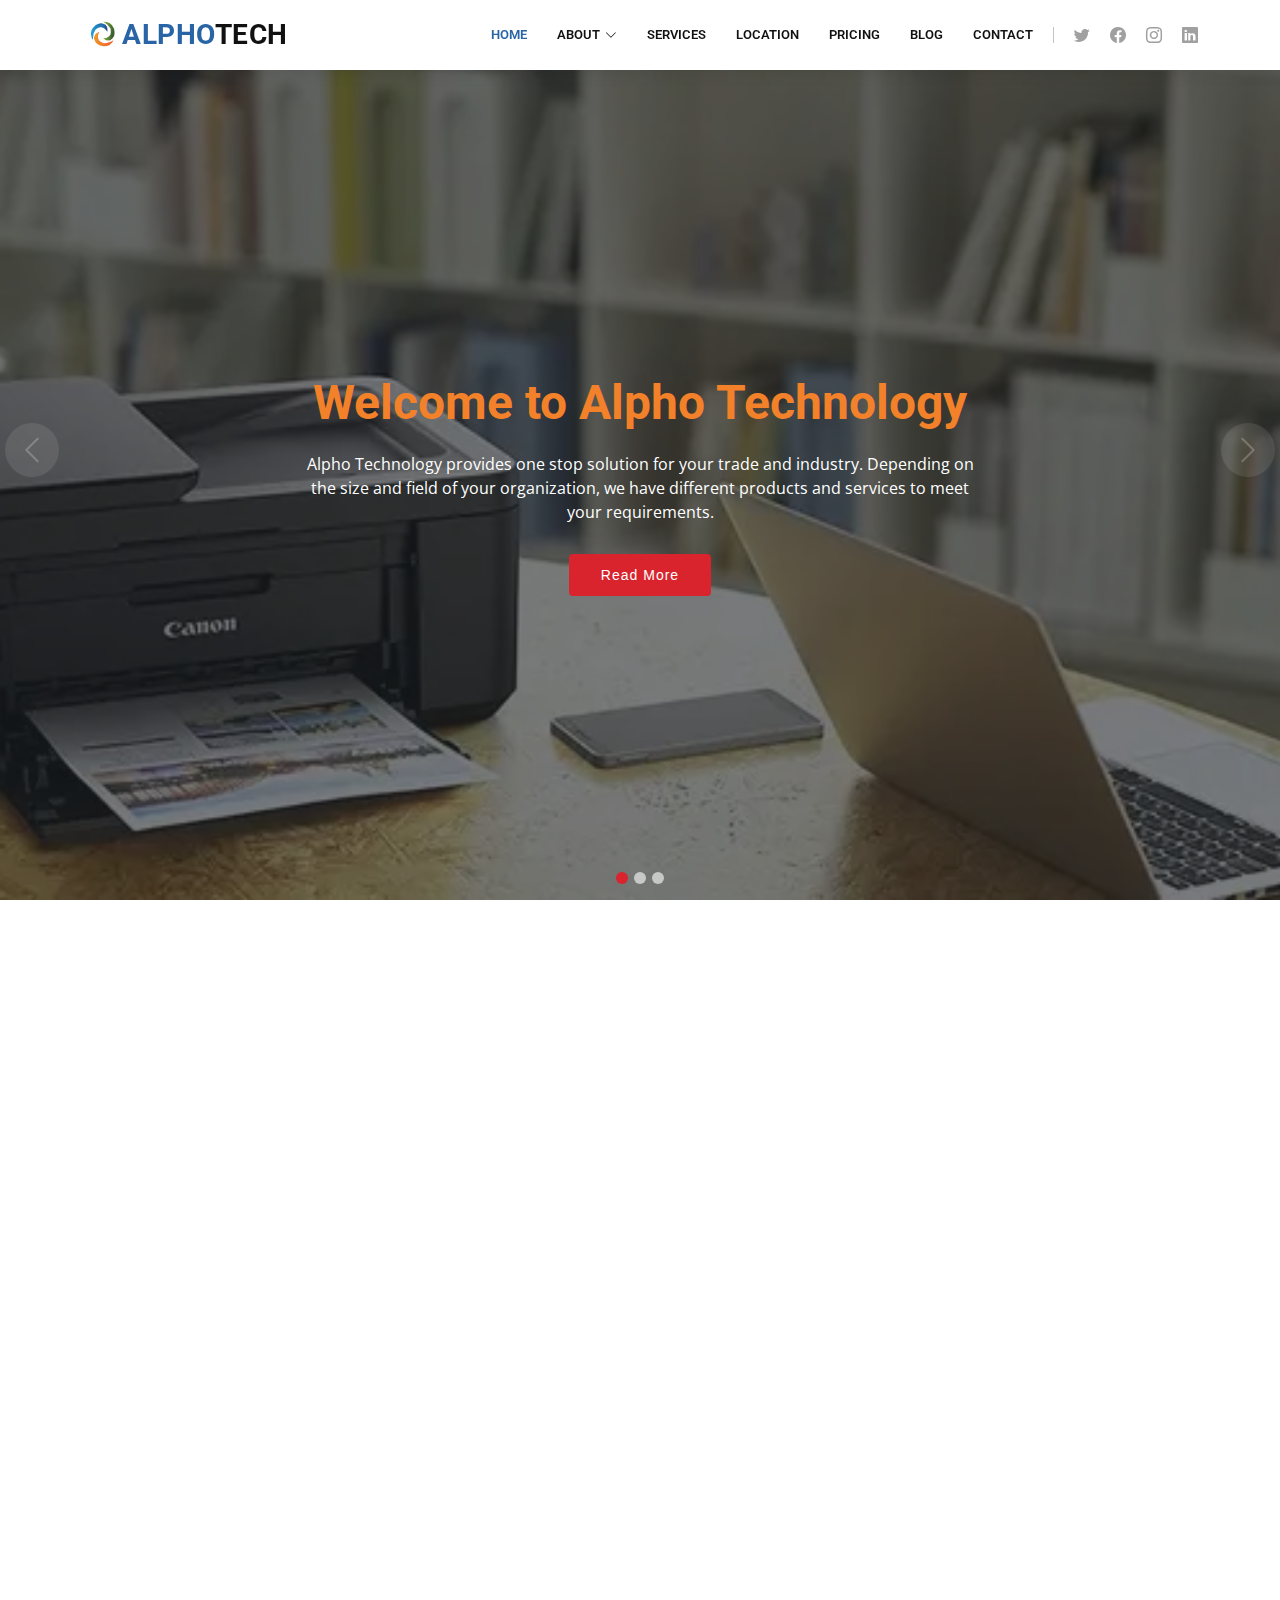
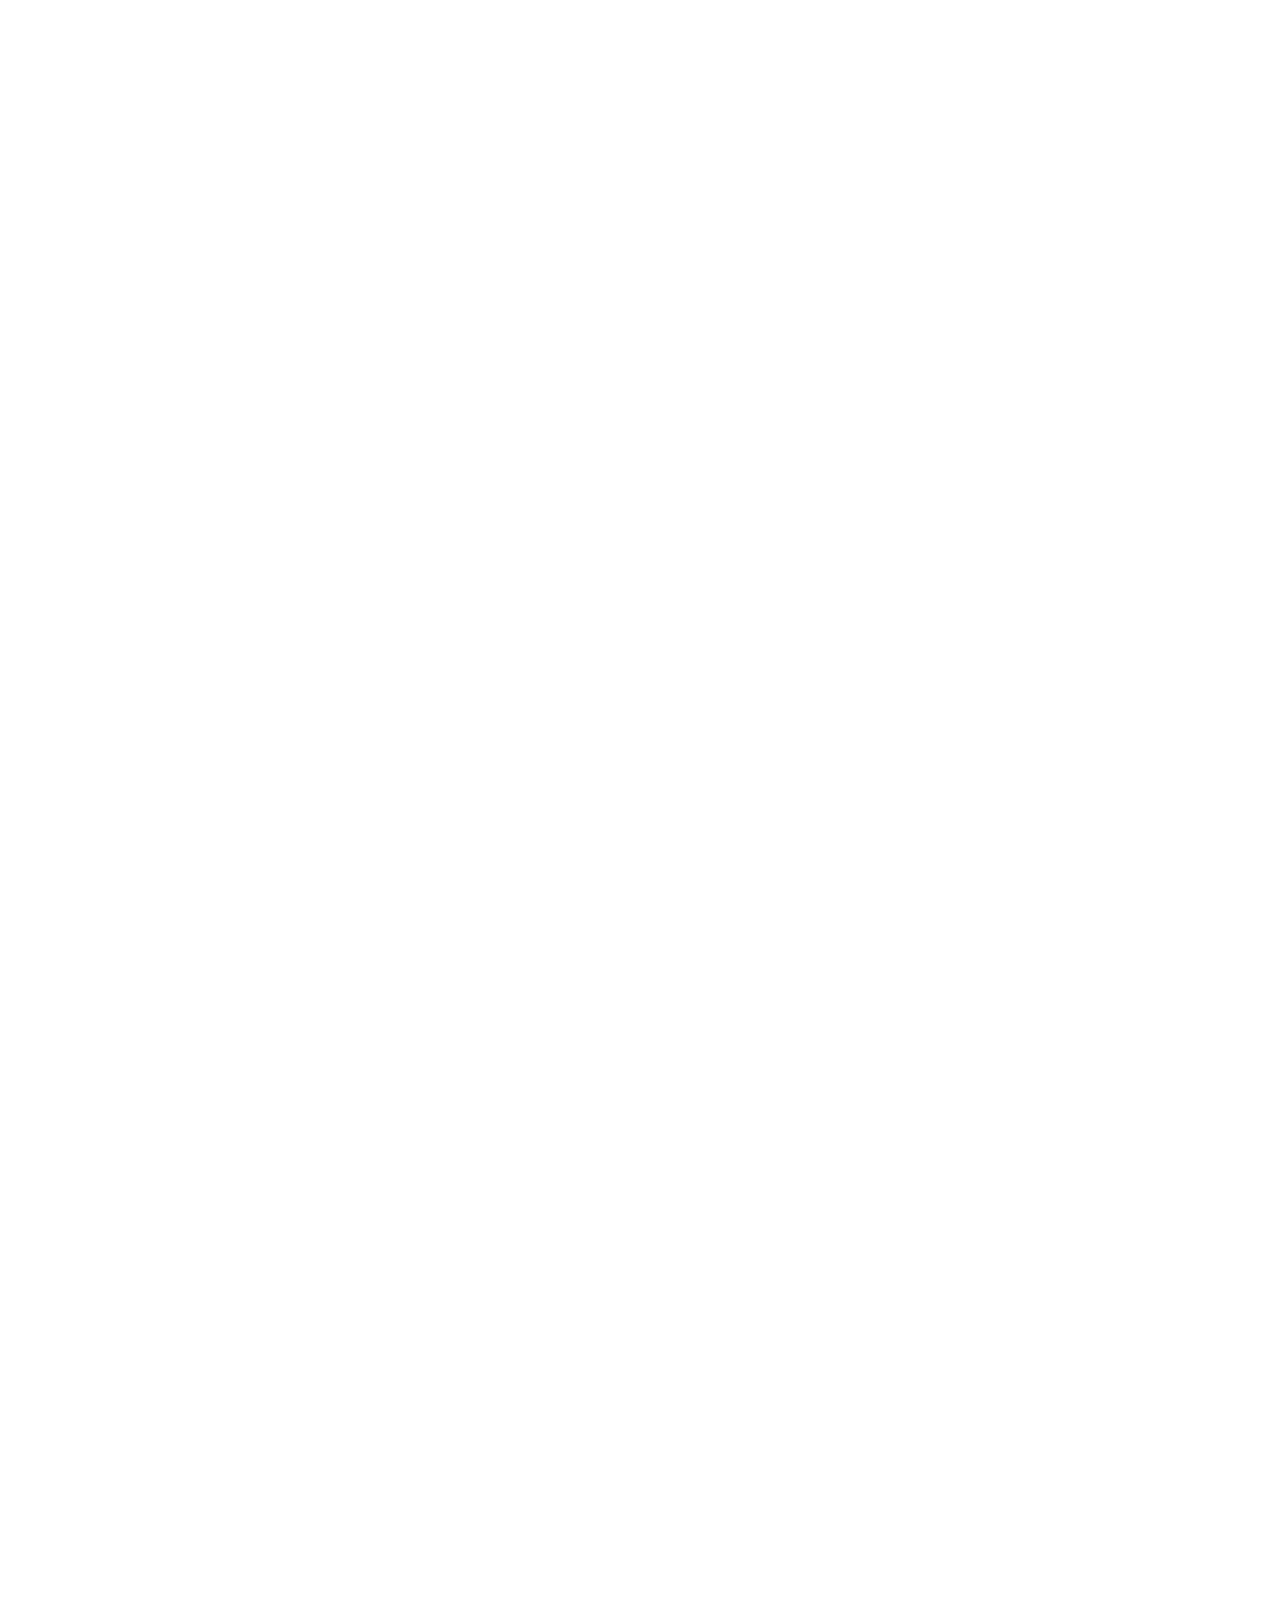
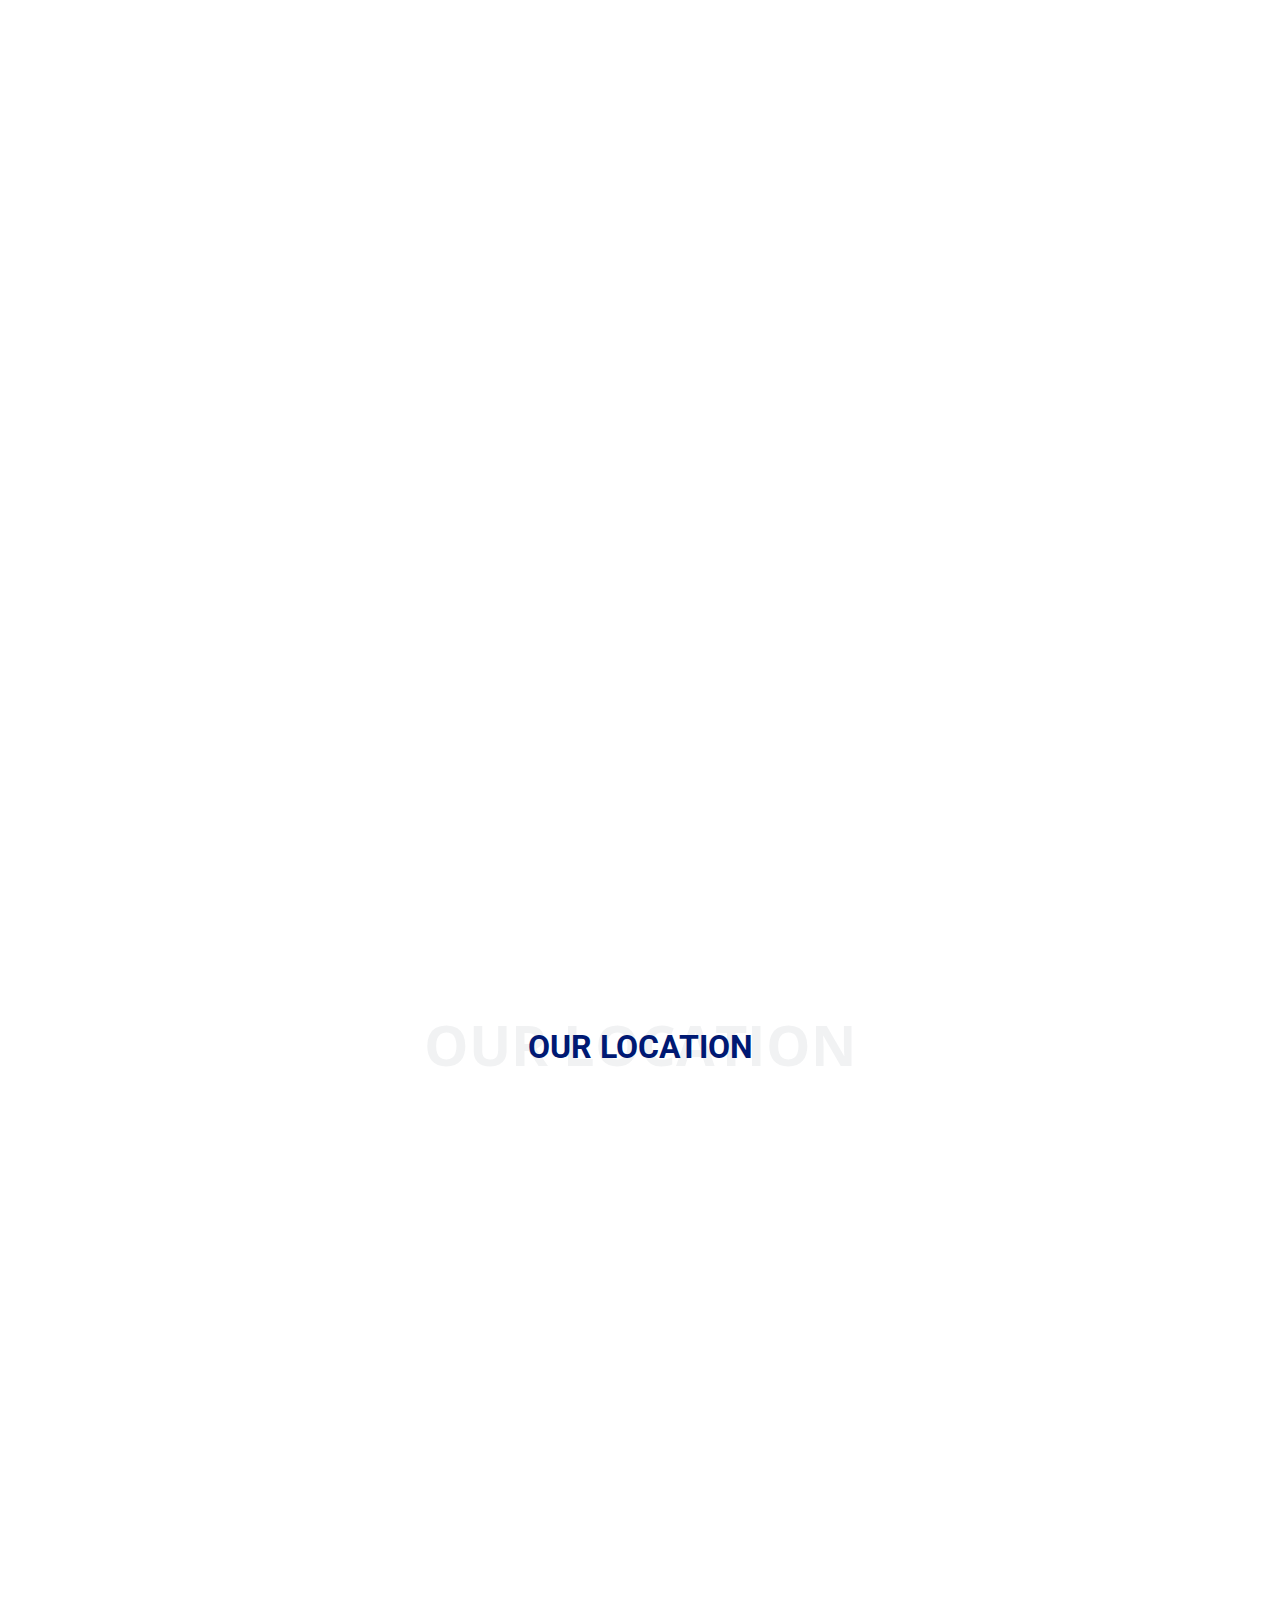
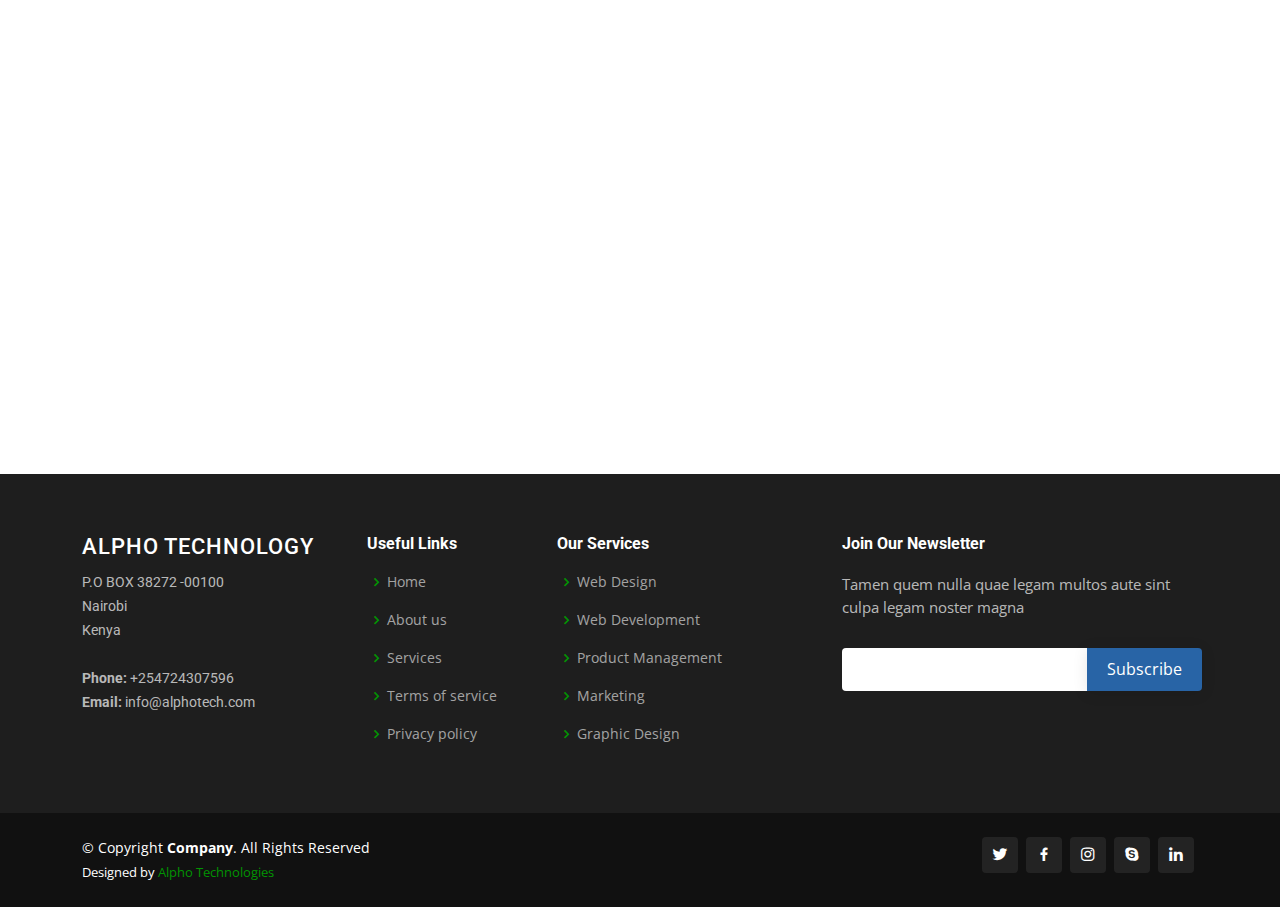
==== commit 43e63a16: "Sixth Commit" ====
--- a/Sample3/index.html
+++ b/Sample3/index.html
@@ -50,10 +50,10 @@
 
           <li class="dropdown"><a href="#"><span>About</span> <i class="bi bi-chevron-down"></i></a>
             <ul>
-              <li><a href="about.html">About Us</a></li>
-              <li><a href="team.html">Team</a></li>
-              <li><a href="testimonials.html">Testimonials</a></li>
-              <li class="dropdown"><a href="#"><span>Deep Drop Down</span> <i class="bi bi-chevron-right"></i></a>
+              <li><a href="#">About Us</a></li>
+              <li><a href="#">Team</a></li>
+              <li><a href="#">Testimonials</a></li>
+              <li class="#"><a href="#"><span>Deep Drop Down</span> <i class="bi bi-chevron-right"></i></a>
                 <ul>
                   <li><a href="#">Deep Drop Down 1</a></li>
                   <li><a href="#">Deep Drop Down 2</a></li>
@@ -65,11 +65,11 @@
             </ul>
           </li>
 
-          <li><a href="services.html">Services</a></li>
-          <li><a href="location.html">location</a></li>
-          <li><a href="pricing.html">Pricing</a></li>
-          <li><a href="blog.html">Blog</a></li>
-          <li><a href="contact.html">Contact</a></li>
+          <li><a href="#">Services</a></li>
+          <li><a href="#">location</a></li>
+          <li><a href="#">Pricing</a></li>
+          <li><a href="#">Blog</a></li>
+          <li><a href="#">Contact</a></li>
 
         </ul>
         <i class="bi bi-list mobile-nav-toggle"></i>
@@ -417,13 +417,13 @@
         <div class="row">
 
           <div class="col-lg-3 col-md-6 footer-contact">
-            <h3>Company</h3>
+            <h3>Alpho Technology</h3>
             <p>
-              A108 Adam Street <br>
-              New York, NY 535022<br>
-              United States <br><br>
-              <strong>Phone:</strong> +1 5589 55488 55<br>
-              <strong>Email:</strong> info@example.com<br>
+              P.O BOX 38272 -00100 <br>
+              Nairobi<br>
+              Kenya <br><br>
+              <strong>Phone:</strong> +254724307596<br>
+              <strong>Email:</strong> info@alphotech.com<br>
             </p>
           </div>
 
@@ -468,11 +468,7 @@
           &copy; Copyright <strong><span>Company</span></strong>. All Rights Reserved
         </div>
         <div class="credits">
-          <!-- All the links in the footer should remain intact. -->
-          <!-- You can delete the links only if you purchased the pro version. -->
-          <!-- Licensing information: https://bootstrapmade.com/license/ -->
-          <!-- Purchase the pro version with working PHP/AJAX contact form: https://bootstrapmade.com/company-free-html-bootstrap-template/ -->
-          Designed by <a href="https://bootstrapmade.com/">BootstrapMade</a>
+          Designed by <a href="https://alphotech.co.ke/">Alpho Technologies</a>
         </div>
       </div>
       <div class="social-links text-center text-md-right pt-3 pt-md-0">
--- a/Sample3/assets/css/style.css
+++ b/Sample3/assets/css/style.css
@@ -2273,7 +2273,7 @@
 
 #footer .footer-top .footer-links ul i {
   padding-right: 2px;
-  color: #1ed33c;
+  color: var(--primary-color);
   font-size: 18px;
   line-height: 1;
 }
@@ -2345,7 +2345,7 @@
 }
 
 #footer .footer-newsletter form input[type=submit]:hover {
-  background: #2ae149;
+  background: var(--primary-color);
 }
 
 #footer .credits {
